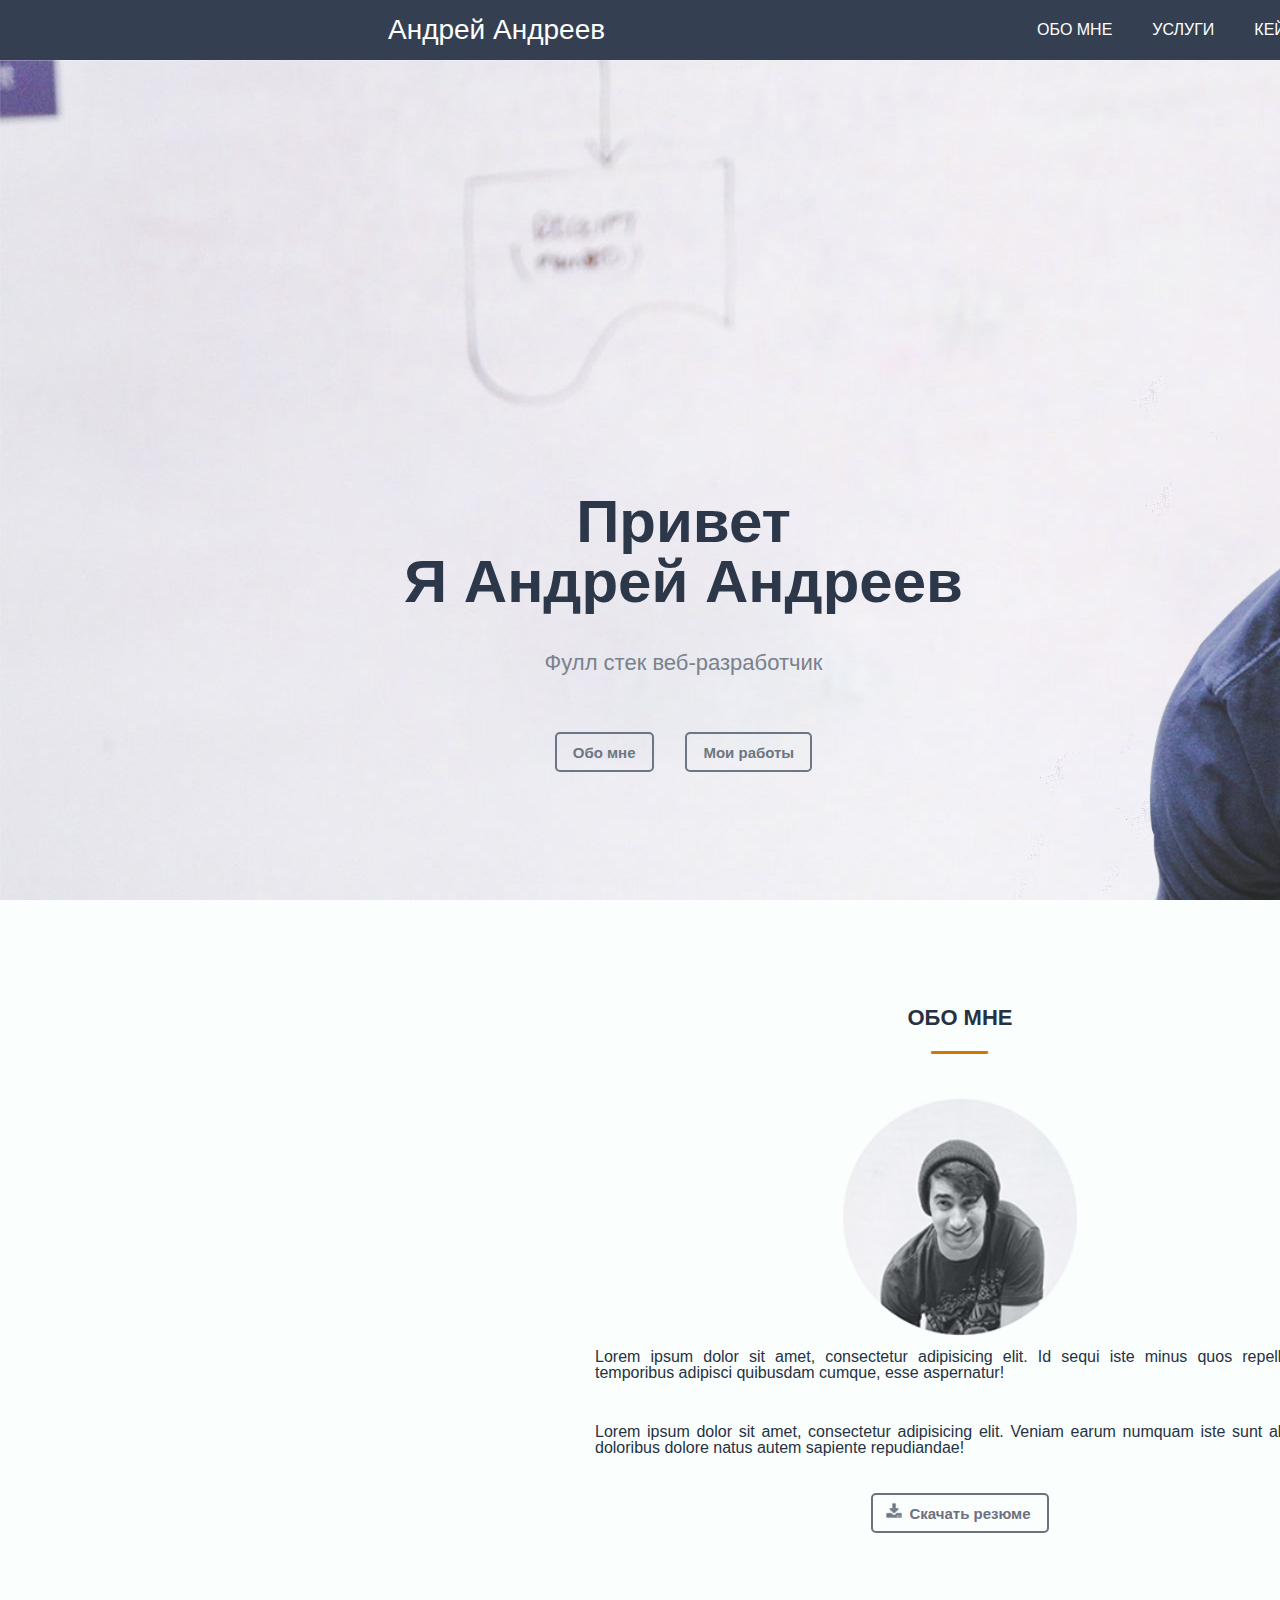
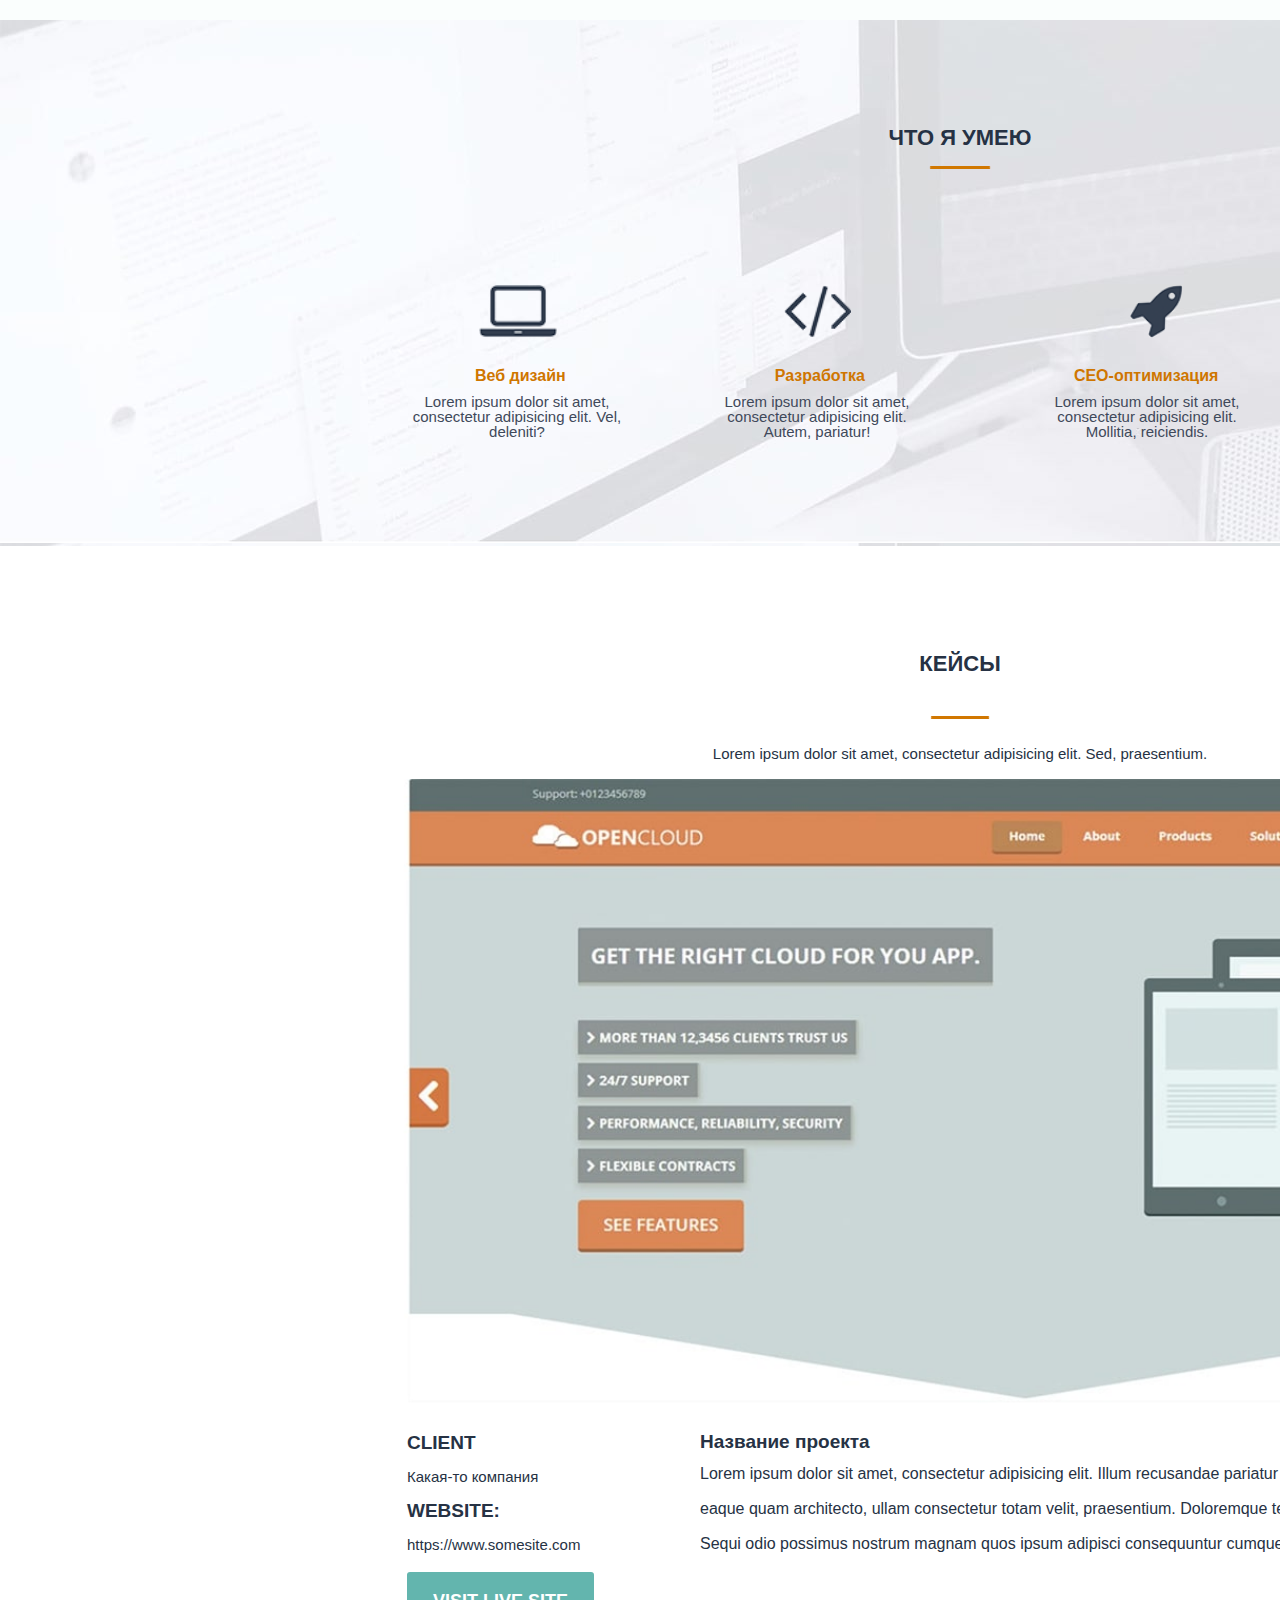
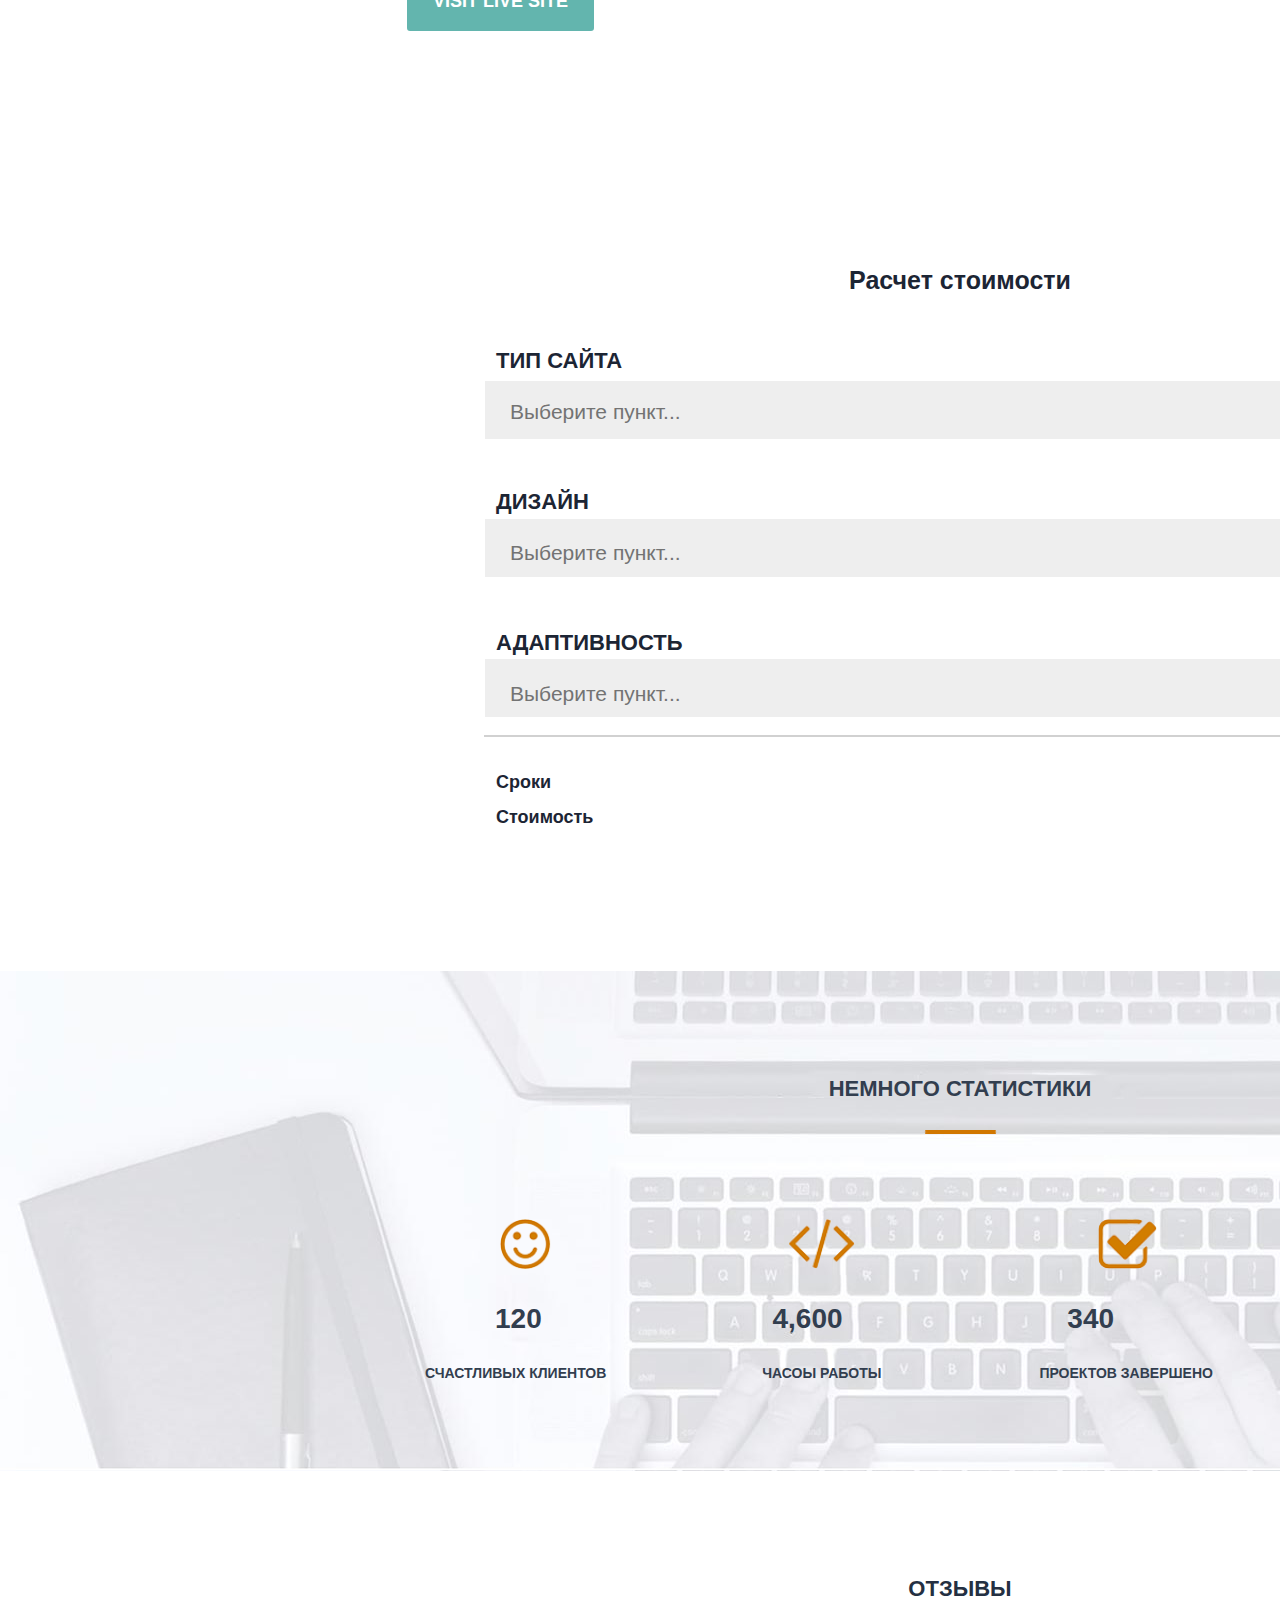
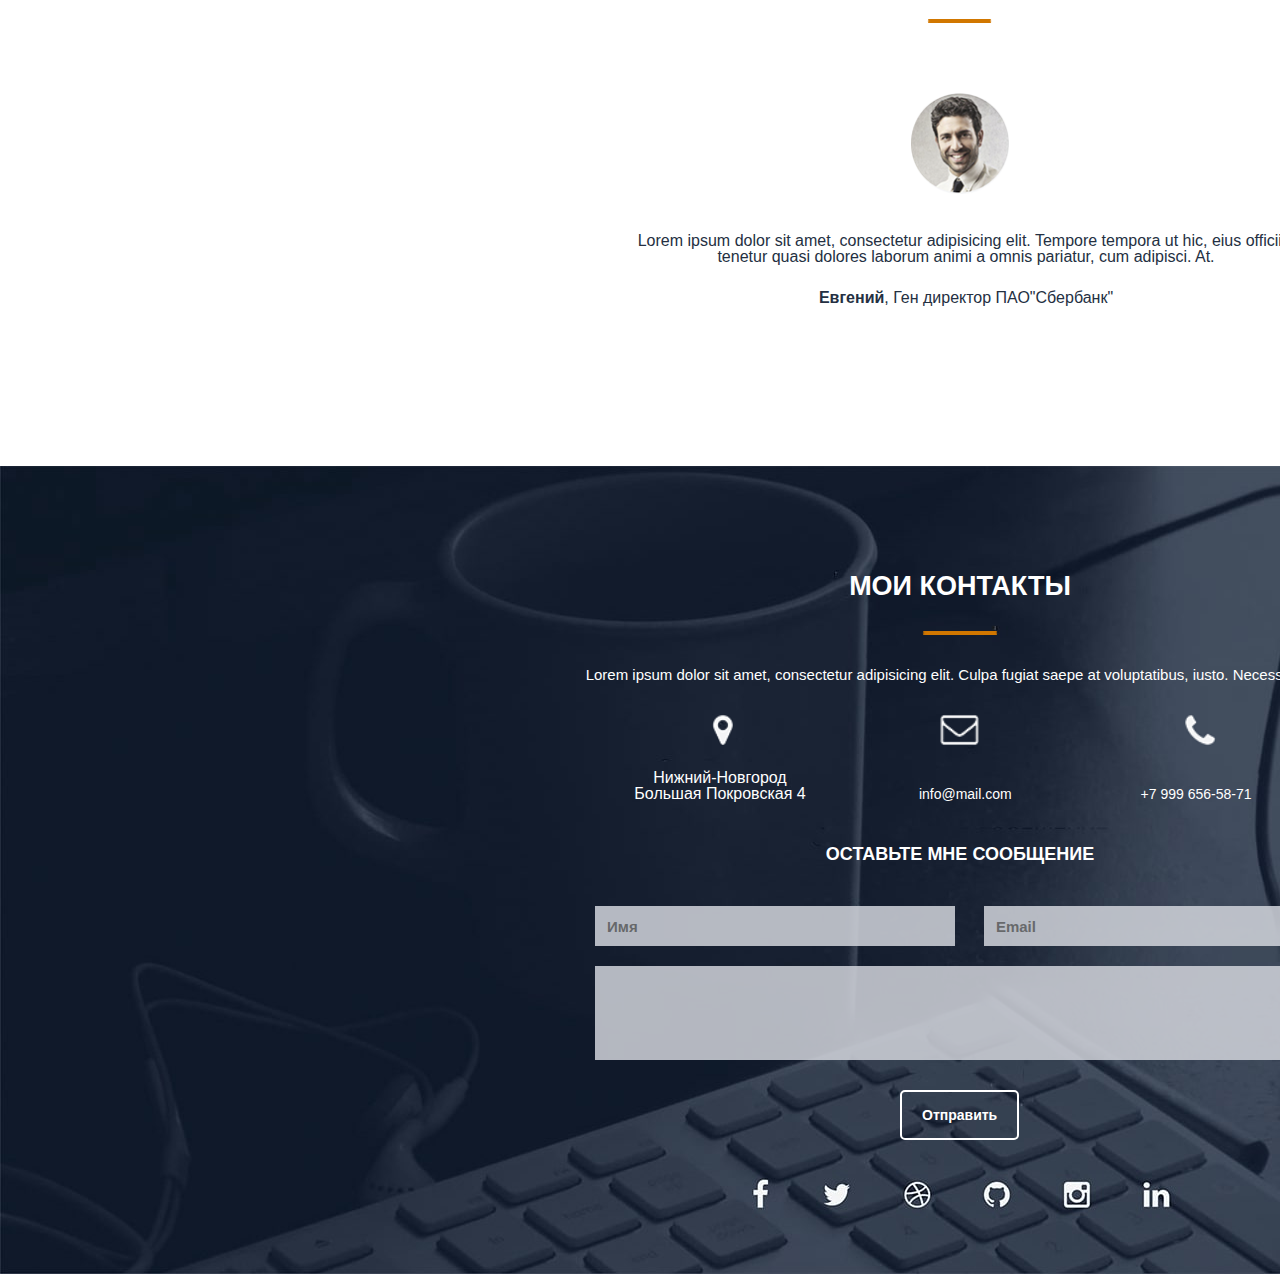
==== source/index.html @ 5b30473f "CSS" ====
<!DOCTYPE html>
<html lang="en">
<head>
    <meta charset="UTF-8">
    <meta name="description" content="это моя первая страница..." >
    <meta name="author" content="Andrey">
    <meta name="keywords" content="сайт визитка, разработчик сайтов">
    <meta name="robots" content="all">
    
    <meta property="og:title" content="Это ммоя первая страница">
    
    <title>Андреев - веб разработка</title>
    <link rel="stylesheet" href="css/reset.css">
    <link rel="stylesheet" href="css/style.css">
</head>
<body>  
  <header> 
    <nav> 
       <div class="logo">Андрей Андреев</div>
       <div class="menu"><ul>
           <li>Обо мне</li>
           <li>Услуги</li>
           <li>Кейсы</li>
           <li>Прайс</li>
           <li>Отзывы</li>
           <li>Контакты</li>
       </ul></div>
    </nav>
  </header>
  <div class="main"> <div class="titl_container">
      <h1>Привет <br> Я Андрей Андреев</h1>
      <h4> Фулл стек веб-разработчик</h4>
      <input type="submit" value="Обо мне">
      <input type="submit" value="Мои работы">
  </div></div> 
 <div class="second_page"> <div class="second_page_container"> 
        <h2>ОБО МНЕ</h2>
        <h5>Lorem ipsum dolor sit amet, consectetur adipisicing elit. Id sequi iste minus quos repellendus temporibus adipisci quibusdam cumque, esse aspernatur!</h5>
        <h4>Lorem ipsum dolor sit amet, consectetur adipisicing elit. Veniam earum numquam iste sunt aliquam doloribus dolore natus autem sapiente repudiandae!</h4>
        <input type="submit" value="Скачать резюме">
 </div></div>
 
 <div class="third_page"> <div class="third_page_container">
     <h1>ЧТО Я УМЕЮ</12>
     <h4 class="veb">Веб дизайн</h4>
     <h4>Разработка</h4>
     <h4>CEO-оптимизация</h4>
     <h4>Маркетинг</h4>
     <h5 class="diz">Lorem ipsum dolor sit amet, consectetur adipisicing elit. Vel, deleniti?</h5>
     <h5 class="razr">Lorem ipsum dolor sit amet, consectetur adipisicing elit. Autem, pariatur!</h5>
     <h5 class="ceo">Lorem ipsum dolor sit amet, consectetur adipisicing elit. Mollitia, reiciendis.</h5>
     <h5 class="mark">Lorem ipsum dolor sit amet, consectetur adipisicing elit. Iste, nesciunt?</h5>
 </div></div>
 <div class="fourth_page"><div class="fourth_page_container">
     <h1>КЕЙСЫ</h1>
     <h2>Lorem ipsum dolor sit amet, consectetur adipisicing elit. Sed, praesentium.</h2>
     <img scr="#">
     <div class="leftside">
     <p class="client">Client</p>
     <p class="company">Какая-то компания</p>
     <p class="webs">Website:</p>
     <p class="webstxt">https://www.somesite.com</p>
     <input type="submit" value="VISIT LIVE SITE"></div>
     <p class="namePJ">Название проекта</p>
     <p class="namePJtxt">Lorem ipsum dolor sit amet, consectetur adipisicing elit. Illum recusandae pariatur nam voluptatem ipsa! Sint similique, laborum! Quo eaque quam architecto, ullam consectetur totam velit, praesentium. Doloremque temporibus ab minima, debitis mollitia ea eligendi! Sequi odio possimus nostrum magnam quos ipsum adipisci consequuntur cumque placeat! Totam, id quae omnis impedit.</p>
 </div></div>
  <div class="fifth_page"><div class="fifth_page_container">
      <h2>Расчет стоимости</h2>
      <h3 class="tip">ТИП САЙТА</h3>
      <select class="type" name="type_site" id="type">
          <option selected disabled value="site1">Выберите пункт...</option>
          <option value="site1">site1</option>
          <option value="site2">site2</option>
          <option value="site3">site3</option></select>
      <h3>ДИЗАЙН</h3>
            <select class="desig" name="design_site" id="design">
          <option selected disabled value="design1">Выберите пункт...</option>
          <option value="design1">design1</option>
          <option value="design2">design2</option>
          <option value="design3">design3</option></select>
      <h3>АДАПТИВНОСТЬ</h3>
      <select class="adapt" name="adaptive_site" id="adaptive">
          <option selected disabled value="adaptive1">Выберите пункт...</option>
          <option value="adaptive1">adaptive1</option>
          <option value="adaptive2">adaptive2</option>
          <option value="adaptive3">adaptive3</option>
      </select>
      <p class="srok">Сроки</p>
      <p class="srok1">0</p>
      <p class="price">Стоимость</p>
      <p class="price1">0</p>
  </div></div>
  <div class="stat_page"><div class="stat">
      <h1>НЕМНОГО СТАТИСТИКИ</h1>
      <div class="numbers">
      <p class="num1">120</p>
      <p class="num2">4,600</p>
      <p class="num3">340</p>
      <p class="num4">23</p></div>
      <div class="let">
      <p class="let1">СЧАСТЛИВЫХ КЛИЕНТОВ</p>
      <p class="let2">ЧАСОЫ РАБОТЫ</p>
      <p class="let3">ПРОЕКТОВ ЗАВЕРШЕНО</p>
      <p class="let4">НАГРАД ПОЛУЧЕНО</p></div>
  </div></div>
  <div class="rewiews_page"><div class="rewiews">
     <h2>ОТЗЫВЫ</h2>
      <p>Lorem ipsum dolor sit amet, consectetur adipisicing elit. Tempore tempora ut hic, eius officiis, tenetur quasi dolores laborum animi a omnis pariatur, cum adipisci. At.</p>
      <p class="evg"><b>Евгений</b>, Ген директор ПАО"Сбербанк"</p>
  </div></div>
  <footer>
     <div class="contacts">
      <h2>МОИ КОНТАКТЫ</h2>
      <p>Lorem ipsum dolor sit amet, consectetur adipisicing elit. Culpa fugiat saepe at voluptatibus, iusto. Necessitatibus.</p>
      <h4>Нижний-Новгород Большая Покровская 4</h4>
      <h5>info@mail.com </h5>
      <h1> +7 999 656-58-71</h1>
      <h3>ОСТАВЬТЕ МНЕ СООБЩЕНИЕ</h3>
      <form action="#">
          <input class="uname" type="text" name="text_input" placeholder="Имя"> 
          <input class="mail" type="text" name="text_input" placeholder="Email"> 
          <textarea name="info_about_clients" id="info"> </textarea>
          <input class="otpr" type="submit" value="Отправить">
      </form></div>
  </footer>
</body>
</html>
---- source/css/style.css ----
body{
    font-family: Arial, sans-serif;
}
nav{
    width: 1920px;
    height: 60px;
    background: #344051;
}

.logo{
    color: #fff;
    font-size: 28px;
    line-height: 60px;
    padding-left: 388px;
    float: left;
}

.menu{
    float: left;
    padding-left: 432px;
}
.menu li{
    float: left;
    line-height: 60px;
    color: #fff;
    margin-right: 40px;
    font-size: 16px;
    text-transform: uppercase;
}

.main{
    width: 1920px;
    height: calc(100% - 60px);
    background: url(../img/boy.png) 90% 100%/ auto 85% no-repeat, url(../img/bg.jpg) ; 
}

.titl_container{
    float: left;
    margin: 432px 0px 0px 404px;
    color: #2c384a;
    text-align: center;
}

.titl_container h1{
    font-size: 60px;
    font-weight: bold;
}
.titl_container h4{
    margin-top: 40px;
    font-size: 22px;
    color: #79818d;
}
.titl_container input{
    height: 40px;
    text-align: center;
    border: 2px solid #6d7682;
    background: none;
    border-radius: 5px;
    color: #6d7682;
    font-size: 15px;
    padding: 0px 16px;
    margin: 58px 14px 0px 14px;
    font-weight: bold;
}

.second_page{
    width: 1920px;
    height: 720px;
    background: url(../img/logo.png) 50% 41%/ auto 33% no-repeat, url(../img/cherta.png) 50% 21%/ auto 0.45% no-repeat , url(../img/ikonka.png) 46.5% 85.55%/ auto 2.3% no-repeat, url(../img/fon1.jpg) ;
}

.second_page_container{
    width: 1920px;
    color: #263244;
    float: left;
    text-align: center;
}
.second_page_container h2{
    text-align: center;
    padding-top: 107px;
    font-size: 22px;
    font-weight: bold;
}

.second_page_container h5{
    text-align: justify;
    font-size: 16px;
    padding:  320px 595px 0px 595px;
    
}
.second_page_container h4{
    text-align: justify;
    font-size: 16px;
    padding: 43px 595px 0px 595px;
}
.second_page_container input{
    height: 40px;
    border: 2px solid #6f707e;
    background: none;
    border-radius: 5px;   
    font-size: 15px;
    color: #6f707e;
    padding: 0px 16px 0px 36px;
    margin: 37px 0px 0px 0px;
    font-weight: bold;   
}
.third_page{
    width: 1920px;
    height: 526px;
    background: url(../img/cherta.png) 50% 28%/ auto 0.65% no-repeat , url(../img/nout.png) 26% 56%/ auto 10% no-repeat , url(../img/znak.png) 42.3% 56%/ auto 10% no-repeat , url(../img/raketa.png) 60.5% 56%/ auto 10% no-repeat, url(../img/rupor.png) 77.5% 56%/ auto 10% no-repeat , url(../img/fon2.jpg) ;
}
.third_page_container{
    width: 1920px;
    color: #263244;
    float: left;
    text-align: center;  
}
.third_page_container h1{
    text-align: center;
    padding-top: 107px;
    font-size: 22px;
    font-weight: bold;
}
.veb{
    margin-left: 475px;
}
.third_page_container h4{
    color: #cf7600;
    font-size: 16px;
    font-weight: bold;
    margin-right: 209px;
    margin-top: 219px;
    float: left;
}
.third_page_container h5{
    color: #3f495a;
}
.diz{
    font-size: 15px;
    text-align: center;
    float: left;
    margin-left: 412px;
    width: 210px; 
    padding-top: 10px;
}
.razr{
    font-size: 15px;
    text-align: center;
    float: left;
    margin-left: 90px;
    width: 210px;
    padding-top: 10px;
}
.ceo{
    font-size: 15px;
    text-align: center;
    float: left;
    margin-left: 120px;
    width: 210px;
    padding-top: 10px;
}
.mark{
        font-size: 15px;
    text-align: center;
    float: left;
    margin-left: 110px;
    width: 210px;
    padding-top: 10px;
}
.fourth_page{
    width: 1920px;
    height: 1215px;
    background:  url(../img/cherta.png) 50% 14%/ auto 0.27% no-repeat , url(../img/keys.jpg) 0% 68.5%/ auto 72% no-repeat ;
}
.fourth_page_container{
    width: 1920px;
    color: #263244;
    float: left;
}
.fourth_page_container h1{
    text-align: center;
    padding-top: 107px;
    font-size: 22px;
    font-weight: bold;
}
.fourth_page_container h2{
    font-size: 15px;
    text-align: center;
    padding-top: 71px;
}
.leftside{
    float: left;
    padding-left: 407px;
    padding-top: 672px;
    max-width: 700px;

}
.client{
    font-size: 19px;
    font-weight: bold;
    text-transform: uppercase;
}
.company{
    font-size: 15px;
    padding-top: 17px;
}
.webs{
    font-size: 19px;
    font-weight: bold;
    text-transform: uppercase;
    padding-top: 17px;
}
.webstxt{
    font-size: 15px;
    padding-top: 17px;
    margin-right: 150px;
}
.namePJ{
    font-size: 19px;
    font-weight: bold;
    padding-top: 657px;
    text-align: left;
    padding-left: 30px;
}
.namePJtxt{
    font-size: 16px;
    max-width: 1640px;
    margin-top: 5px;
    line-height: 35px;
}
.leftside input{
    margin-top: 20px;
    color: #fff;
    border: 3px solid #63b5ae;
    border-radius: 3px;
    padding: 16px 23px;
    background: #63b5ae;
    font-weight: bold;
    font-size: 18px;
}
.fifth_page{
    width: 1920px;
    height: 810px;
    background: url(../img/liniya.png)  47.35% 71%/ auto 0.249% no-repeat , url(../img/pole1.png) 47.5% 29.2%/ auto 7.1% no-repeat, url(../img/pole1.png) 47.5% 47.6%/ auto 7.1% no-repeat, url(../img/pole1.png) 47.5% 66.2%/ auto 7.1% no-repeat;
}
.fifth_page_container{
    width: 1920px;
    color: #1c2534;
    float: left;
}
.fifth_page_container h2{
    padding-top: 107px;
    font-size: 25px;
    font-weight: bold;
    text-align: center
}
.fifth_page_container h3{
    font-size: 22px;
    font-weight: bold;
    padding-left: 496px;
}
.tip{
    padding-top: 57px;
}
.fifth_page_container select{
    font-size: 21px;
    margin-left: 506px;
    color: #737373;
    margin-top: 27px;
    margin-bottom: 67px;
    background: none;
    width: 850px;    
}
.type{
}
.fifth_page_container p{
    font-size: 18px;
    font-weight: bold;
}
.srok{
    padding-bottom: 17px;
    padding-left: 496px;
}
.srok1{
    float: right;
    padding-right: 537px;

}
.price{
    padding-left: 496px;

}
.price1{
    float: right;
    padding-top: 17px;
    padding-right: 537px;
}
.stat_page{
    width: 1920px;
    height: 500px;
    background: url(../img/cherta.png) 50% 32%/ auto 0.8% no-repeat , url(../img/smile.png) 26.75% 55%/ auto 10% no-repeat ,url(../img/skobka.png) 42.55% 55%/ auto 10% no-repeat ,url(../img/galka.png) 59% 55%/ auto 10% no-repeat ,url(../img/kubok.png) 74.75% 55%/ auto 10% no-repeat , url(../img/fon3.jpg) ; 
}
.stat{
    width: 1920px;
    color: #323e4f;
    float: left;
}
.stat h1{
    padding-top: 107px;
    font-size: 22px;
    font-weight: bold;
    text-align: center;
}
.numbers{
    font-size: 28px;
    font-weight: 900;
    padding-top: 205px;
}
.num1{
    display: inline;
    padding-left: 495px;
}
.num2{
    display: inline;
    padding-left: 223px;
}
.num3{
    display: inline;
padding-left: 217px;
}
.num4{
    display: inline;
    padding-left: 245px;
}
.let{
    padding-top: 33px;
    font-size: 14px;
    font-weight: 600;
}
.let1{
    display: inline;
    padding-left: 425px;
}
.let2{
    display: inline;
    padding-left: 152px;
}
.let3{
    display: inline;
    padding-left: 154px;
}
.let4{
    display: inline;
    padding-left: 141px;
}
.rewiews_page{
    width: 1920px;
    height: 595px;
    background: url(../img/cherta.png) 50% 25%/ auto 0.6% no-repeat , url(../img/men.png) 50% 45%/ auto 17% no-repeat;
}
.rewiews{
    width: 1920px;
    color: #243042;
    float: left;
    text-align: center;
}
.rewiews h2{
    font-size: 22px;
    font-weight: bold;
    padding-top: 107px;
    padding-bottom: 233px;
}
.rewiews p{
    margin-left: 616px;
    max-width: 700px;
    font-size: 16px;
    font-weight: 500;
}
.evg{
    padding-top: 25px;
}
.contacts{
    width: 1920px;
    height: 808px;
    color: #fff;
    background: url(../img/cherta.png) 50% 20.5%/ auto 0.52% no-repeat ,url(../img/geo.png) 37.5% 32%/ auto 4% no-repeat ,url(../img/konvert.png) 50% 32%/ auto 4% no-repeat ,url(../img/phone.png) 62.7% 32%/ auto 4% no-repeat, url(../img/fon4.jpg);
}
.contacts h2{
    font-size: 27px;
    font-weight: bold;
    text-align: center;
    padding-top: 107px;
}
.contacts p{
    text-align: center;
    font-size: 15px;
    padding-top: 67px;
}
.contacts h4{
    font-size: 16px;
    display: inline-block;
    margin-left: 630px;
    width: 180px;
    text-align: center;
    margin-top: 88px;
}
.contacts h5{
    display: inline;
    padding-left: 105px;
}
.contacts h1{
    display: inline;
    padding-left: 125px;
}
.contacts h3{
    font-size: 18px;
    font-weight: bold;
    text-align: center;
    padding: 43px 0px;
    
}
.uname{
    height: 40px;
    text-align: left;
    border: 2px solid #d2d5dc;
    background: #d2d5dc;
    opacity: 85%;
    font-size: 15px;
    margin-left: 595px;
    padding: 18px 145px 18px 10px;
    font-weight: bold;
}
.mail{
    height: 40px;
    text-align: left;
    border: 2px solid #d2d5dc;
    background: #d2d5dc;
    opacity: 85%;
    font-size: 15px;
    margin-left: 25px;
    padding: 18px 145px 18px 10px;
    font-weight: bold;
}
.contacts textarea{
    height: 40px;
    text-align: left;
    border: 2px solid #d2d5dc;
    background: #d2d5dc;
    opacity: 85%;
    font-size: 15px;
    margin: 20px 0px 0px 595px;
    padding: 45px 547px 45px 0px;
    font-weight: bold;
    text-align:start;
    display: block;
}
.otpr{
    text-align: center;
    border: 2px solid #fff;
    background: none;
    border-radius: 5px;
    color: #fff;
    font-size: 14px;
    padding: 15px 20px;
    margin: 30px 900px;
    font-weight: bold;
    
}
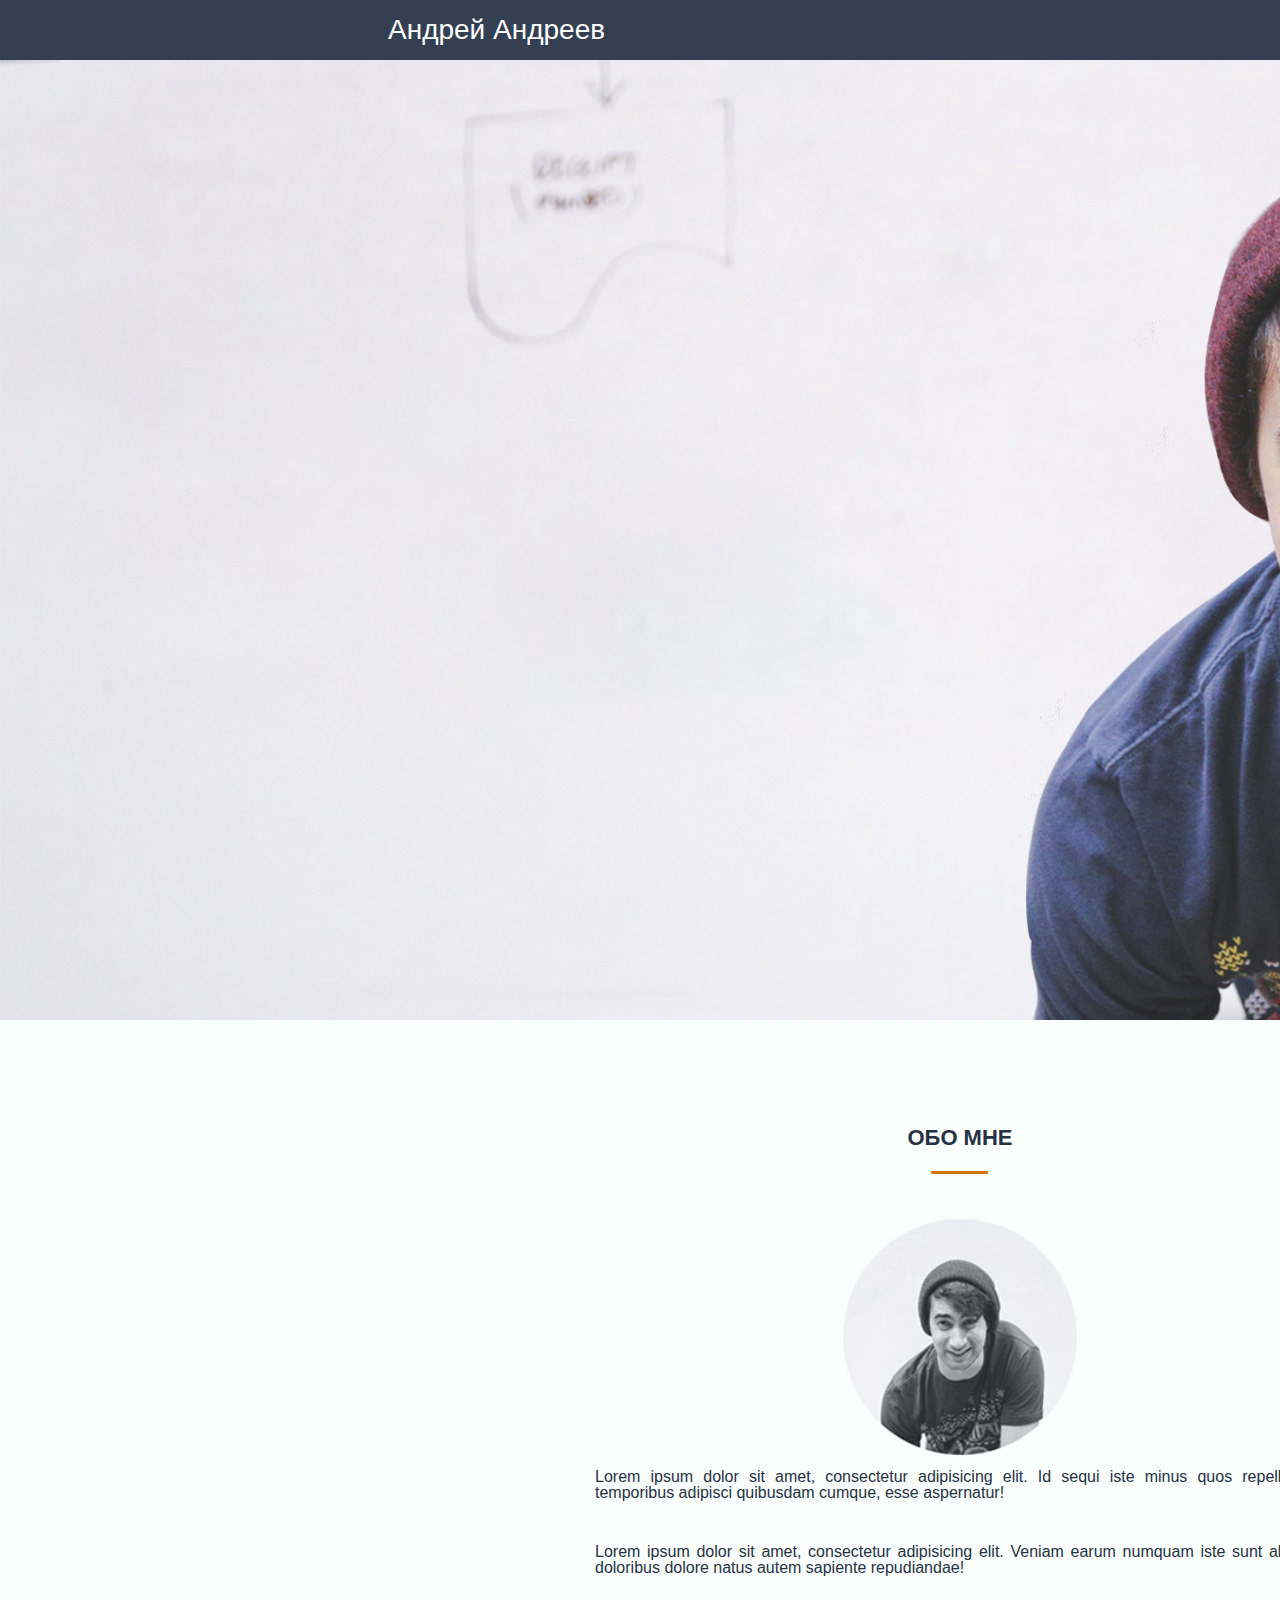
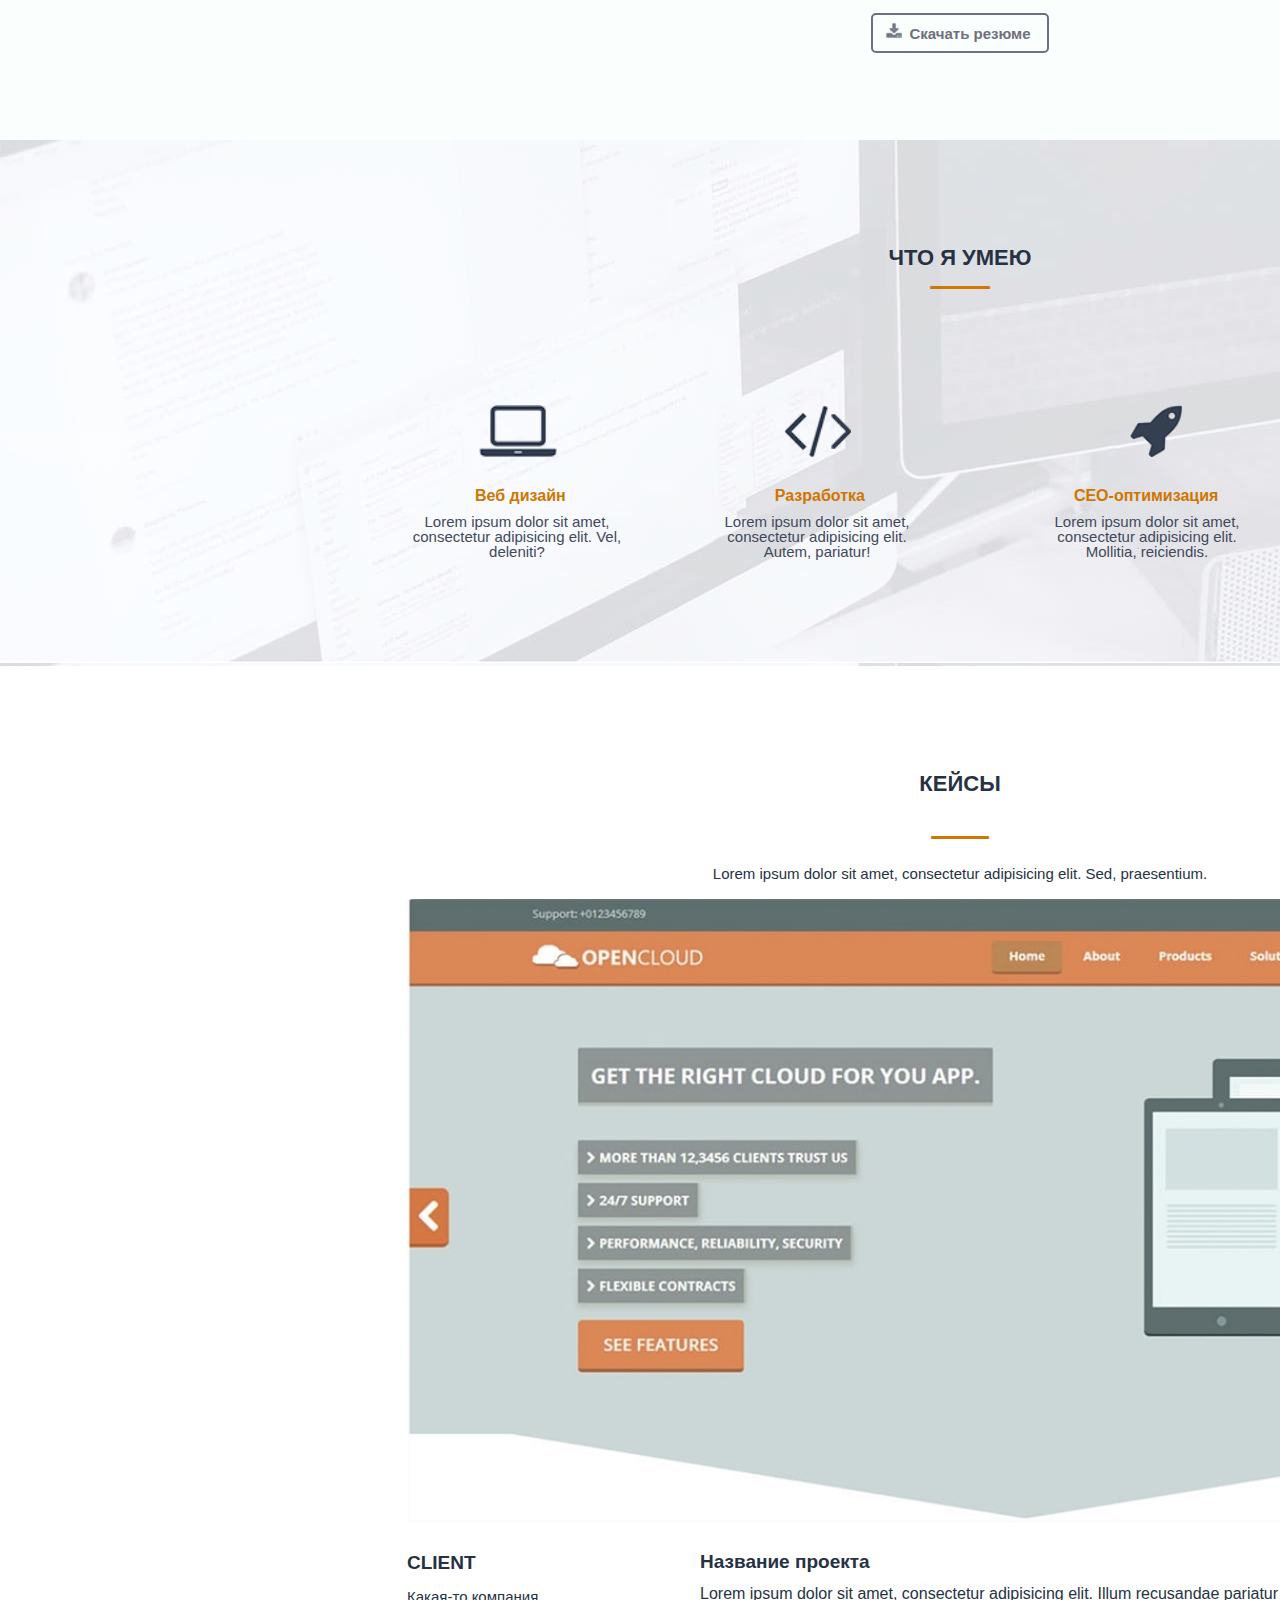
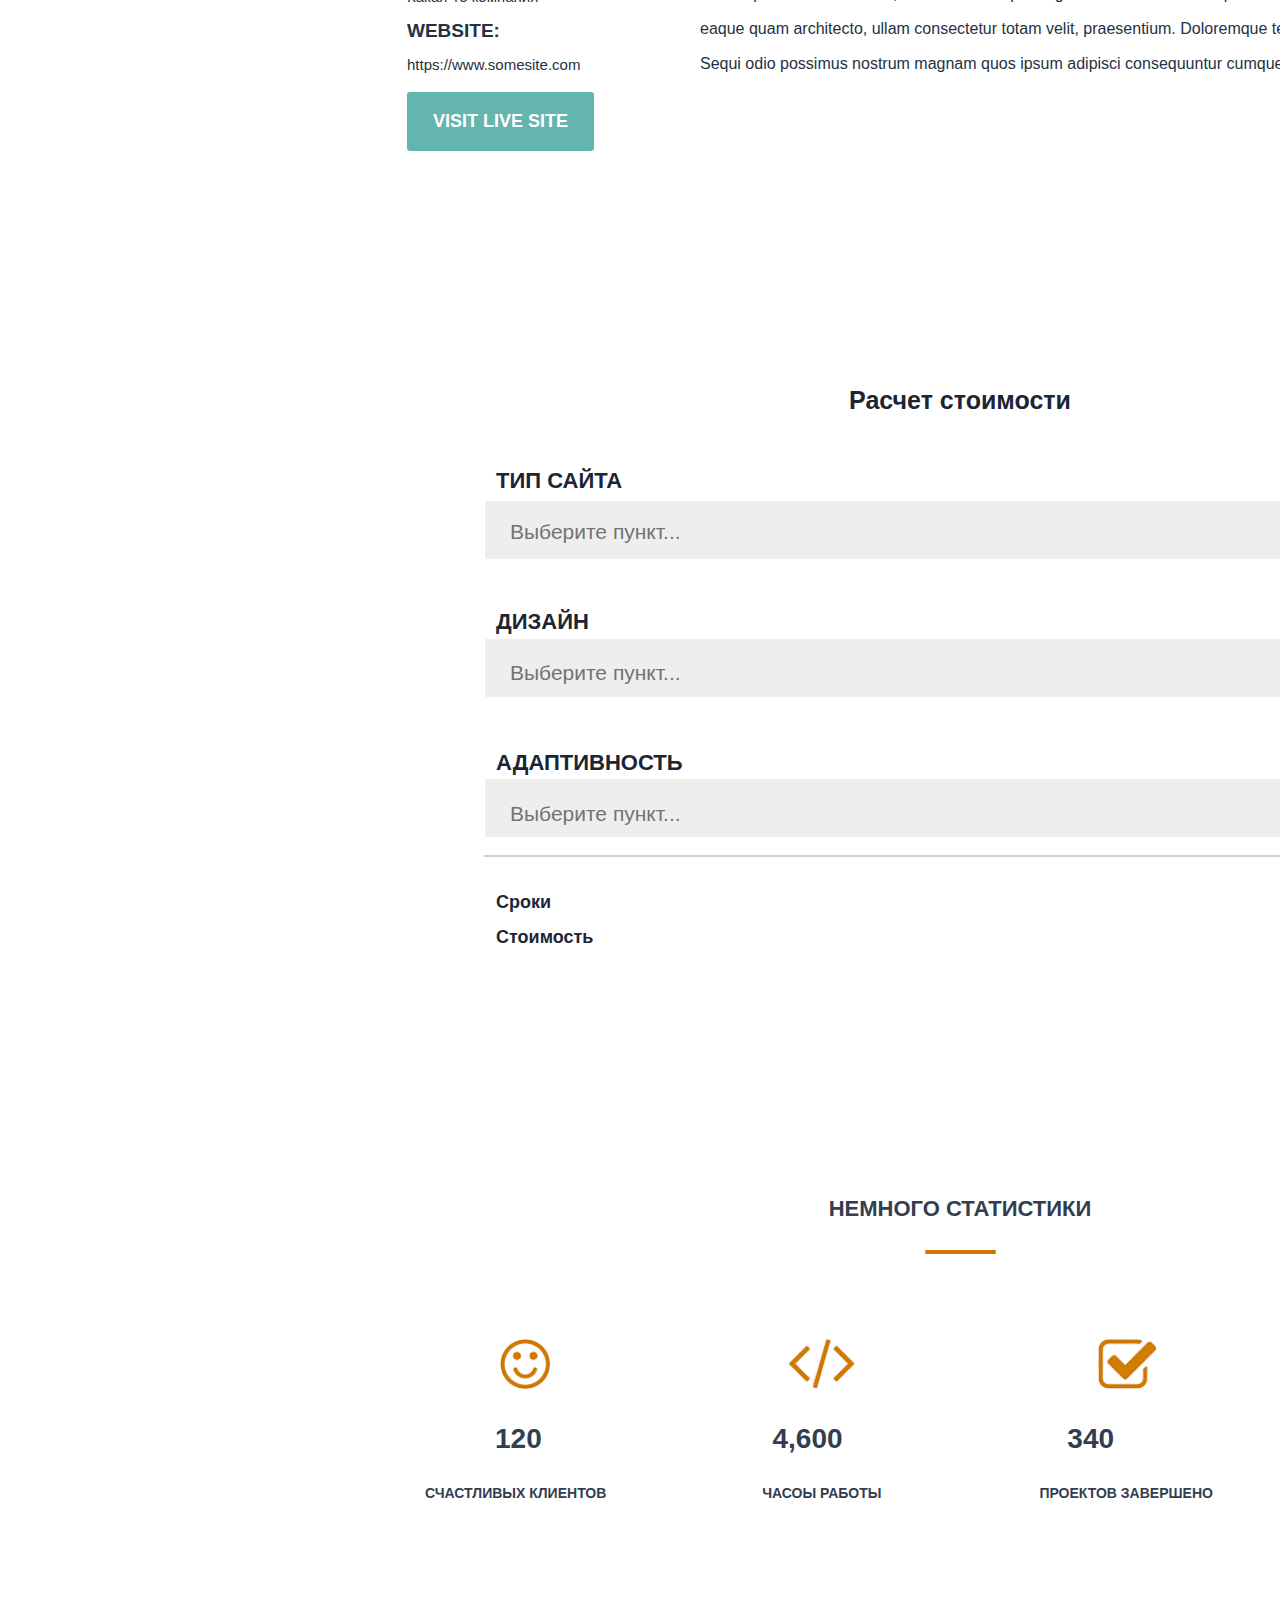
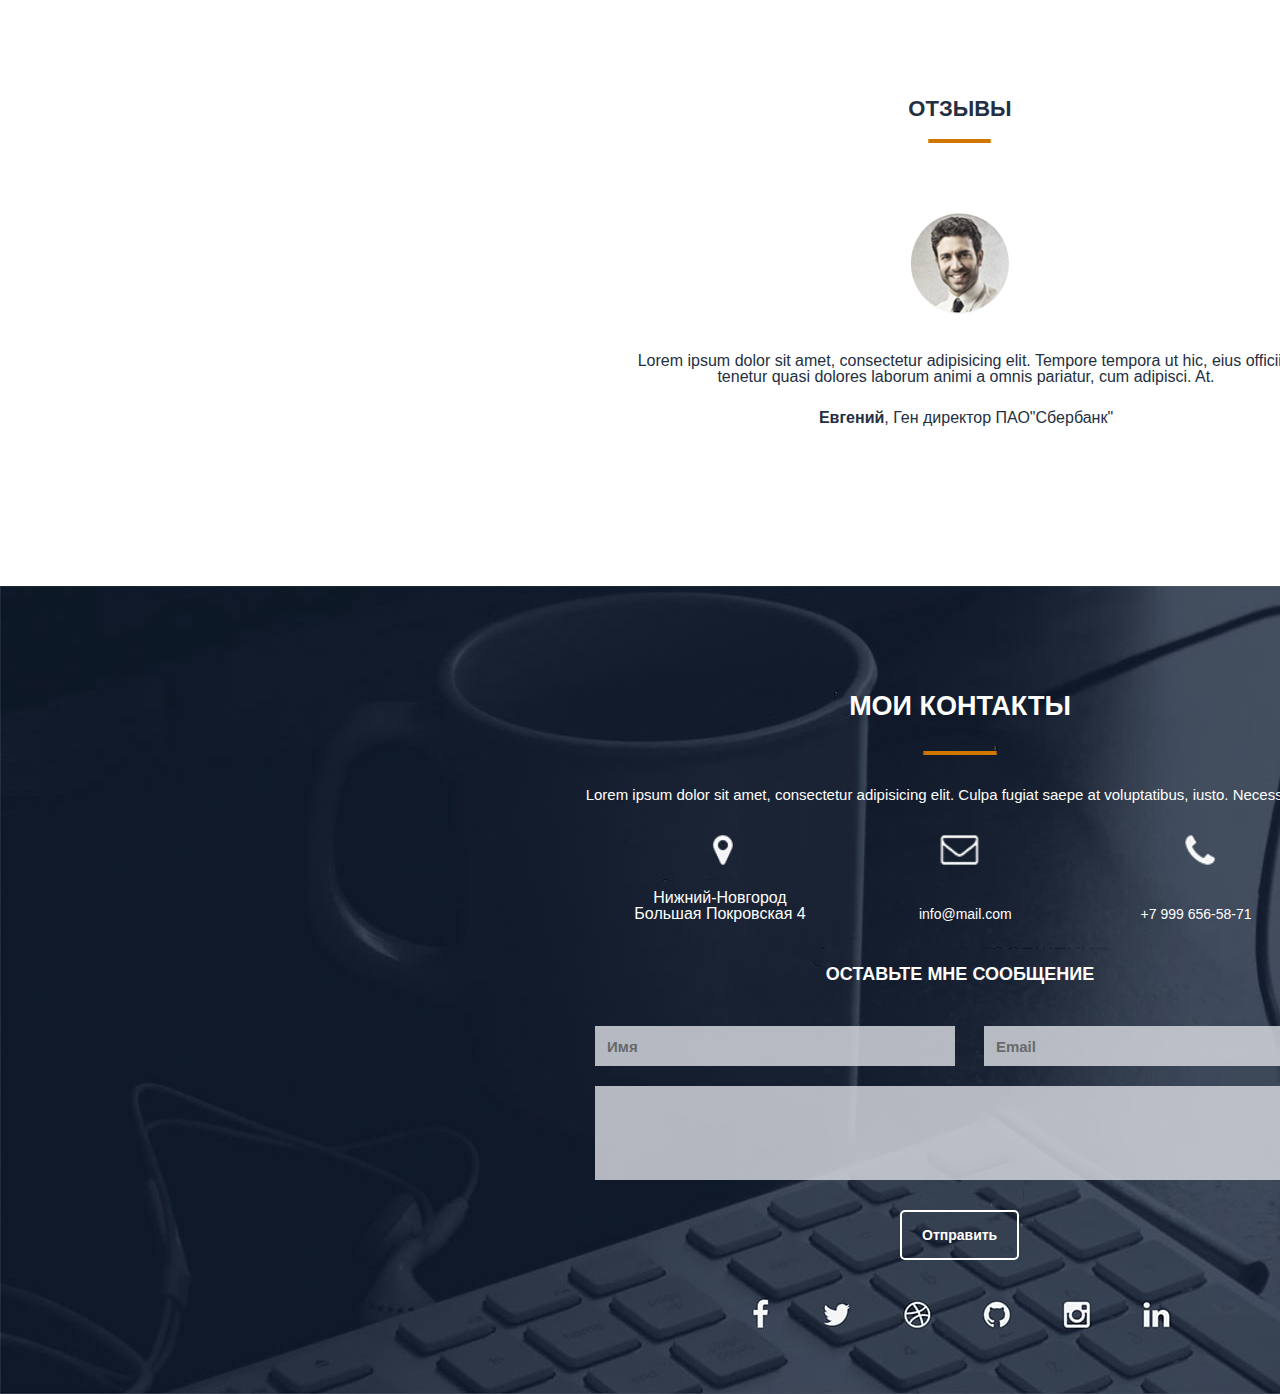
==== commit 045dd05a: "3ья домашка" ====
--- a/source/index.html
+++ b/source/index.html
@@ -14,33 +14,41 @@
     <link rel="stylesheet" href="css/style.css">
 </head>
 <body>  
+ <div class="preloader">
+  <div class="preloader__row">
+    <div class="preloader__item"></div>
+    <div class="preloader__item"></div>
+  </div>
+</div>
   <header> 
     <nav> 
        <div class="logo">Андрей Андреев</div>
        <div class="menu"><ul>
-           <li>Обо мне</li>
-           <li>Услуги</li>
-           <li>Кейсы</li>
-           <li>Прайс</li>
-           <li>Отзывы</li>
-           <li>Контакты</li>
+           <li><a href="#">Обо мне</a></li>
+           <li><a href="#">Услуги</a></li>
+           <li><a href="#">Кейсы</a></li>
+           <li><a href="#">Прайс</a></li>
+           <li><a href="#">Отзывы</a></li>
+           <li><a href="#">Контакты</a></li>
        </ul></div>
     </nav>
   </header>
-  <div class="main"> <div class="titl_container">
+  <main>
+ <section class="main"> 
+     <div class="titl_container">
       <h1>Привет <br> Я Андрей Андреев</h1>
       <h4> Фулл стек веб-разработчик</h4>
-      <input type="submit" value="Обо мне">
-      <input type="submit" value="Мои работы">
-  </div></div> 
- <div class="second_page"> <div class="second_page_container"> 
+      <input type="button" value="Обо мне">
+      <input type="button" value="Мои работы">
+     </div>
+  </section> 
+ <section class="second_page"> <div class="second_page_container"> 
         <h2>ОБО МНЕ</h2>
         <h5>Lorem ipsum dolor sit amet, consectetur adipisicing elit. Id sequi iste minus quos repellendus temporibus adipisci quibusdam cumque, esse aspernatur!</h5>
         <h4>Lorem ipsum dolor sit amet, consectetur adipisicing elit. Veniam earum numquam iste sunt aliquam doloribus dolore natus autem sapiente repudiandae!</h4>
         <input type="submit" value="Скачать резюме">
- </div></div>
- 
- <div class="third_page"> <div class="third_page_container">
+ </div></section>
+ <section class="third_page"> <div class="third_page_container">
      <h1>ЧТО Я УМЕЮ</12>
      <h4 class="veb">Веб дизайн</h4>
      <h4>Разработка</h4>
@@ -50,8 +58,8 @@
      <h5 class="razr">Lorem ipsum dolor sit amet, consectetur adipisicing elit. Autem, pariatur!</h5>
      <h5 class="ceo">Lorem ipsum dolor sit amet, consectetur adipisicing elit. Mollitia, reiciendis.</h5>
      <h5 class="mark">Lorem ipsum dolor sit amet, consectetur adipisicing elit. Iste, nesciunt?</h5>
- </div></div>
- <div class="fourth_page"><div class="fourth_page_container">
+ </div></section>
+ <section class="fourth_page"><div class="fourth_page_container">
      <h1>КЕЙСЫ</h1>
      <h2>Lorem ipsum dolor sit amet, consectetur adipisicing elit. Sed, praesentium.</h2>
      <img scr="#">
@@ -63,8 +71,8 @@
      <input type="submit" value="VISIT LIVE SITE"></div>
      <p class="namePJ">Название проекта</p>
      <p class="namePJtxt">Lorem ipsum dolor sit amet, consectetur adipisicing elit. Illum recusandae pariatur nam voluptatem ipsa! Sint similique, laborum! Quo eaque quam architecto, ullam consectetur totam velit, praesentium. Doloremque temporibus ab minima, debitis mollitia ea eligendi! Sequi odio possimus nostrum magnam quos ipsum adipisci consequuntur cumque placeat! Totam, id quae omnis impedit.</p>
- </div></div>
-  <div class="fifth_page"><div class="fifth_page_container">
+ </div></section>
+ <section class="fifth_page"><div class="fifth_page_container">
       <h2>Расчет стоимости</h2>
       <h3 class="tip">ТИП САЙТА</h3>
       <select class="type" name="type_site" id="type">
@@ -89,8 +97,8 @@
       <p class="srok1">0</p>
       <p class="price">Стоимость</p>
       <p class="price1">0</p>
-  </div></div>
-  <div class="stat_page"><div class="stat">
+  </div></section>
+ <section class="stat_page"><div class="stat">
       <h1>НЕМНОГО СТАТИСТИКИ</h1>
       <div class="numbers">
       <p class="num1">120</p>
@@ -102,12 +110,12 @@
       <p class="let2">ЧАСОЫ РАБОТЫ</p>
       <p class="let3">ПРОЕКТОВ ЗАВЕРШЕНО</p>
       <p class="let4">НАГРАД ПОЛУЧЕНО</p></div>
-  </div></div>
-  <div class="rewiews_page"><div class="rewiews">
+</div></section>
+ <section class="rewiews_page"><div class="rewiews">
      <h2>ОТЗЫВЫ</h2>
       <p>Lorem ipsum dolor sit amet, consectetur adipisicing elit. Tempore tempora ut hic, eius officiis, tenetur quasi dolores laborum animi a omnis pariatur, cum adipisci. At.</p>
       <p class="evg"><b>Евгений</b>, Ген директор ПАО"Сбербанк"</p>
-  </div></div>
+  </div></section>
   <footer>
      <div class="contacts">
       <h2>МОИ КОНТАКТЫ</h2>
@@ -123,5 +131,15 @@
           <input class="otpr" type="submit" value="Отправить">
       </form></div>
   </footer>
+  </main>
+  <script>
+  window.onload = function () {
+    document.body.classList.add('loaded_hiding');
+    window.setTimeout(function () {
+      document.body.classList.add('loaded');
+      document.body.classList.remove('loaded_hiding');
+    }, 500);
+  }
+</script>
 </body>
 </html>--- a/source/css/style.css
+++ b/source/css/style.css
@@ -1,20 +1,91 @@
 body{
     font-family: Arial, sans-serif;
 }
+.preloader {
+  position: fixed;
+  left: 0;
+  top: 0;
+  right: 0;
+  bottom: 0;
+  background: #e0e0e0;
+  z-index: 1001;
+}
+
+.preloader__row {
+  position: relative;
+  top: 50%;
+  left: 50%;
+  width: 70px;
+  height: 70px;
+  margin-top: -35px;
+  margin-left: -35px;
+  text-align: center;
+  animation: preloader-rotate 2s infinite linear;
+}
+
+.preloader__item {
+  position: absolute;
+  display: inline-block;
+  top: 0;
+  background-color: #337ab7;
+  border-radius: 100%;
+  width: 35px;
+  height: 35px;
+  animation: preloader-bounce 2s infinite ease-in-out;
+}
+
+.preloader__item:last-child {
+  top: auto;
+  bottom: 0;
+  animation-delay: -1s;
+}
+
+@keyframes preloader-rotate {
+  100% {
+    transform: rotate(360deg);
+  }
+}
+
+@keyframes preloader-bounce {
+
+  0%,
+  100% {
+    transform: scale(0);
+  }
+
+  50% {
+    transform: scale(1);
+  }
+}
+
+.loaded_hiding .preloader {
+  transition: 0.3s opacity;
+  opacity: 0;
+}
+
+.loaded .preloader {
+  display: none;
+}
 nav{
     width: 1920px;
     height: 60px;
     background: #344051;
-}
-
+    position: fixed;
+}
 .logo{
     color: #fff;
     font-size: 28px;
     line-height: 60px;
     padding-left: 388px;
     float: left;
-}
-
+    -webkit-animation: comming 2s ease;
+    -o-animation: comming 2s ease;
+    animation: comming 2s ease;                
+}
+main{
+    width: 1920px;
+    height: 1020px;
+}
 .menu{
     float: left;
     padding-left: 432px;
@@ -26,11 +97,15 @@
     margin-right: 40px;
     font-size: 16px;
     text-transform: uppercase;
+    -webkit-animation: topshift 0.4s ease forwards;
+    -o-animation: topshift 0.4s ease forwards;
+    animation: topshift 0.4s ease forwards;
+    opacity: 0;
 }
 
 .main{
     width: 1920px;
-    height: calc(100% - 60px);
+    height: 1020px;
     background: url(../img/boy.png) 90% 100%/ auto 85% no-repeat, url(../img/bg.jpg) ; 
 }
 
@@ -39,6 +114,13 @@
     margin: 432px 0px 0px 404px;
     color: #2c384a;
     text-align: center;
+    opacity: 0;
+    -webkit-animation: titlemove 1s ease forwards;
+    -o-animation: titlemove 1s ease forwards; 
+    animation: titlemove 1s ease forwards;
+    -webkit-animation-delay: 2.4s;
+    -o-animation-delay: 2.4s;
+    animation-delay: 2.4s;
 }
 
 .titl_container h1{
@@ -62,7 +144,76 @@
     margin: 58px 14px 0px 14px;
     font-weight: bold;
 }
-
+.menu li a{
+    transition: all 0.1s;
+    color: white;
+    transform: scale(1);
+    display: inline-block;
+}
+.menu li a:visited{
+    color: white;
+}
+.menu li a:hover{
+    color: #ee8b08;
+    
+}
+.menu li a:active{
+    transform: scale(1.1);
+}
+.titl_container input{
+    transition: all 0.2s;
+    transform: scale(1);
+    }
+.titl_container input:hover{
+    background: #344051;
+    color: white;
+}
+.titl_container input:active{
+    transform: scale(1.1);
+}
+@keyframes comming{
+    from{
+        opacity: 0;
+    }
+    to{
+        opacity: 1;
+    }
+}
+@keyframes topshift{
+    from{
+        opacity: 0;
+        margin-top: -80px;
+    }
+    to{
+        opacity: 1;
+        margin-top: 0px;
+    }
+}
+.menu li:nth-child(2){
+    animation-delay: 0.4s;
+}
+.menu li:nth-child(3){
+    animation-delay: 0.8s;
+}
+.menu li:nth-child(4){
+    animation-delay: 1.2s;
+}
+.menu li:nth-child(5){
+    animation-delay: 1.6s;
+}
+.menu li:nth-child(6){
+    animation-delay: 2s;
+}
+@keyframes titlemove{
+    from{
+        opacity: 0;
+        margin-left: -500px;
+    }
+    to{
+        opacity: 1;
+        margin-left: 404px;
+    }
+}
 .second_page{
     width: 1920px;
     height: 720px;
@@ -102,7 +253,18 @@
     color: #6f707e;
     padding: 0px 16px 0px 36px;
     margin: 37px 0px 0px 0px;
-    font-weight: bold;   
+    font-weight: bold;  
+    
+}
+.second_page_container input{
+    transition: all 0.2s;
+}
+.second_page_container input:hover{
+    color: white;
+    background: #2c384a;
+}
+.second_page_container input:active{
+    transform: scale(1.1);
 }
 .third_page{
     width: 1920px;
@@ -237,6 +399,16 @@
     background: #63b5ae;
     font-weight: bold;
     font-size: 18px;
+}
+.fourth_page_container input{
+    transition: all 0.2s;
+}
+.fourth_page_container input:hover{
+    color: #63b5ae;
+    background: #fff;
+}
+.fourth_page_container input:active{
+    transform: scale(1.1);
 }
 .fifth_page{
     width: 1920px;
@@ -298,7 +470,7 @@
 .stat_page{
     width: 1920px;
     height: 500px;
-    background: url(../img/cherta.png) 50% 32%/ auto 0.8% no-repeat , url(../img/smile.png) 26.75% 55%/ auto 10% no-repeat ,url(../img/skobka.png) 42.55% 55%/ auto 10% no-repeat ,url(../img/galka.png) 59% 55%/ auto 10% no-repeat ,url(../img/kubok.png) 74.75% 55%/ auto 10% no-repeat , url(../img/fon3.jpg) ; 
+    background: url(../img/cherta.png) 50% 32%/ auto 0.8% no-repeat , url(../img/smile.png) 26.75% 55%/ auto 10% no-repeat ,url(../img/skobka.png) 42.55% 55%/ auto 10% no-repeat ,url(../img/galka.png) 59% 55%/ auto 10% no-repeat ,url(../img/kubok.png) 74.75% 55%/ auto 10% no-repeat, url(../img/fon3.jpg) fixed; 
 }
 .stat{
     width: 1920px;
@@ -405,11 +577,11 @@
     margin-top: 88px;
 }
 .contacts h5{
-    display: inline;
+    display: inline-block;
     padding-left: 105px;
 }
 .contacts h1{
-    display: inline;
+    display: inline-block;
     padding-left: 125px;
 }
 .contacts h3{
@@ -464,5 +636,28 @@
     padding: 15px 20px;
     margin: 30px 900px;
     font-weight: bold;
-    
+}
+.otpr:hover{
+    transition: 0.2s;
+    color: #ee8b08;
+    border-color: #ee8b08;
+}
+.otpr:active{
+    transition: 0.2s;
+    transform: scale(1.1);
+}
+.contacts h4:hover{
+    transition: 0.2s;
+    color: #ee8b08;
+    transform: scale(1.1);
+}
+.contacts h5:hover{
+    transition: 0.2s;
+    color: #ee8b08;
+    transform: scale(1.1);
+}
+.contacts h1:hover{
+    transition: 0.2s;
+    color: #ee8b08;
+    transform: scale(1.1);
 }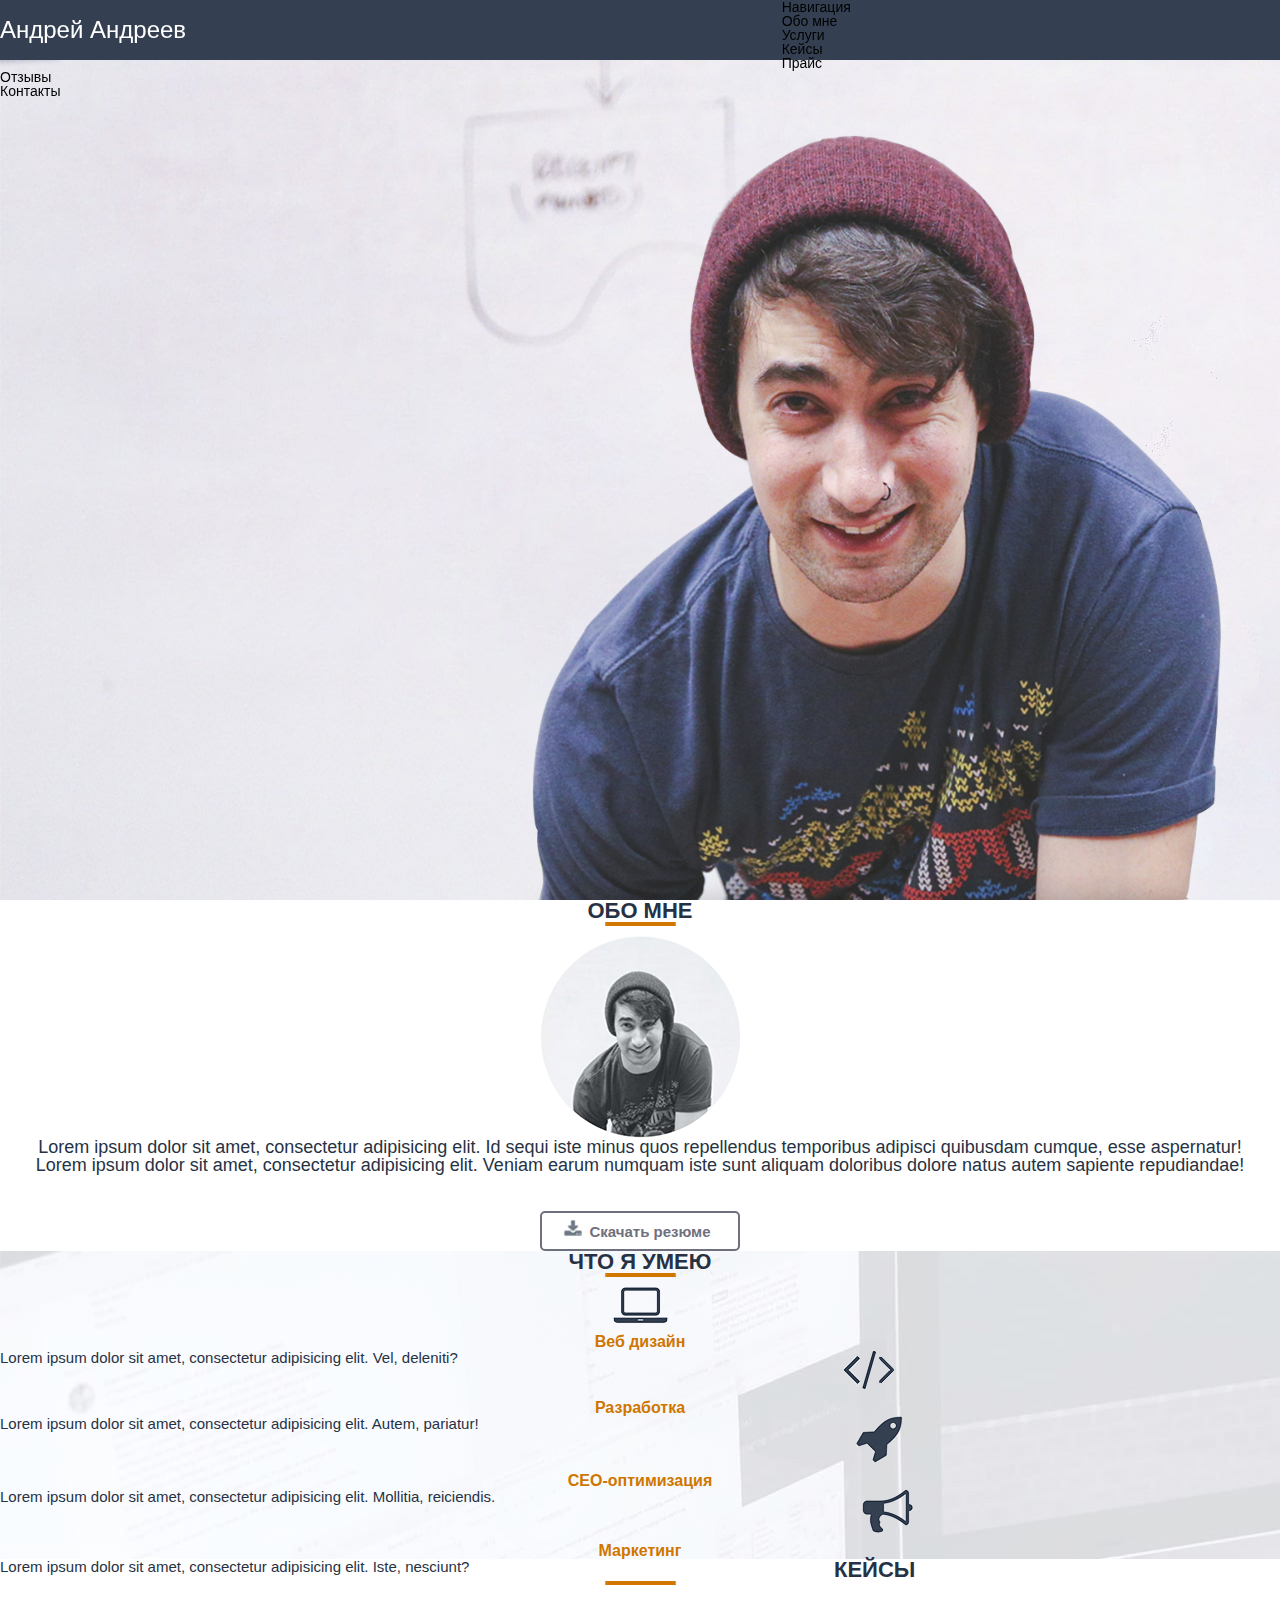
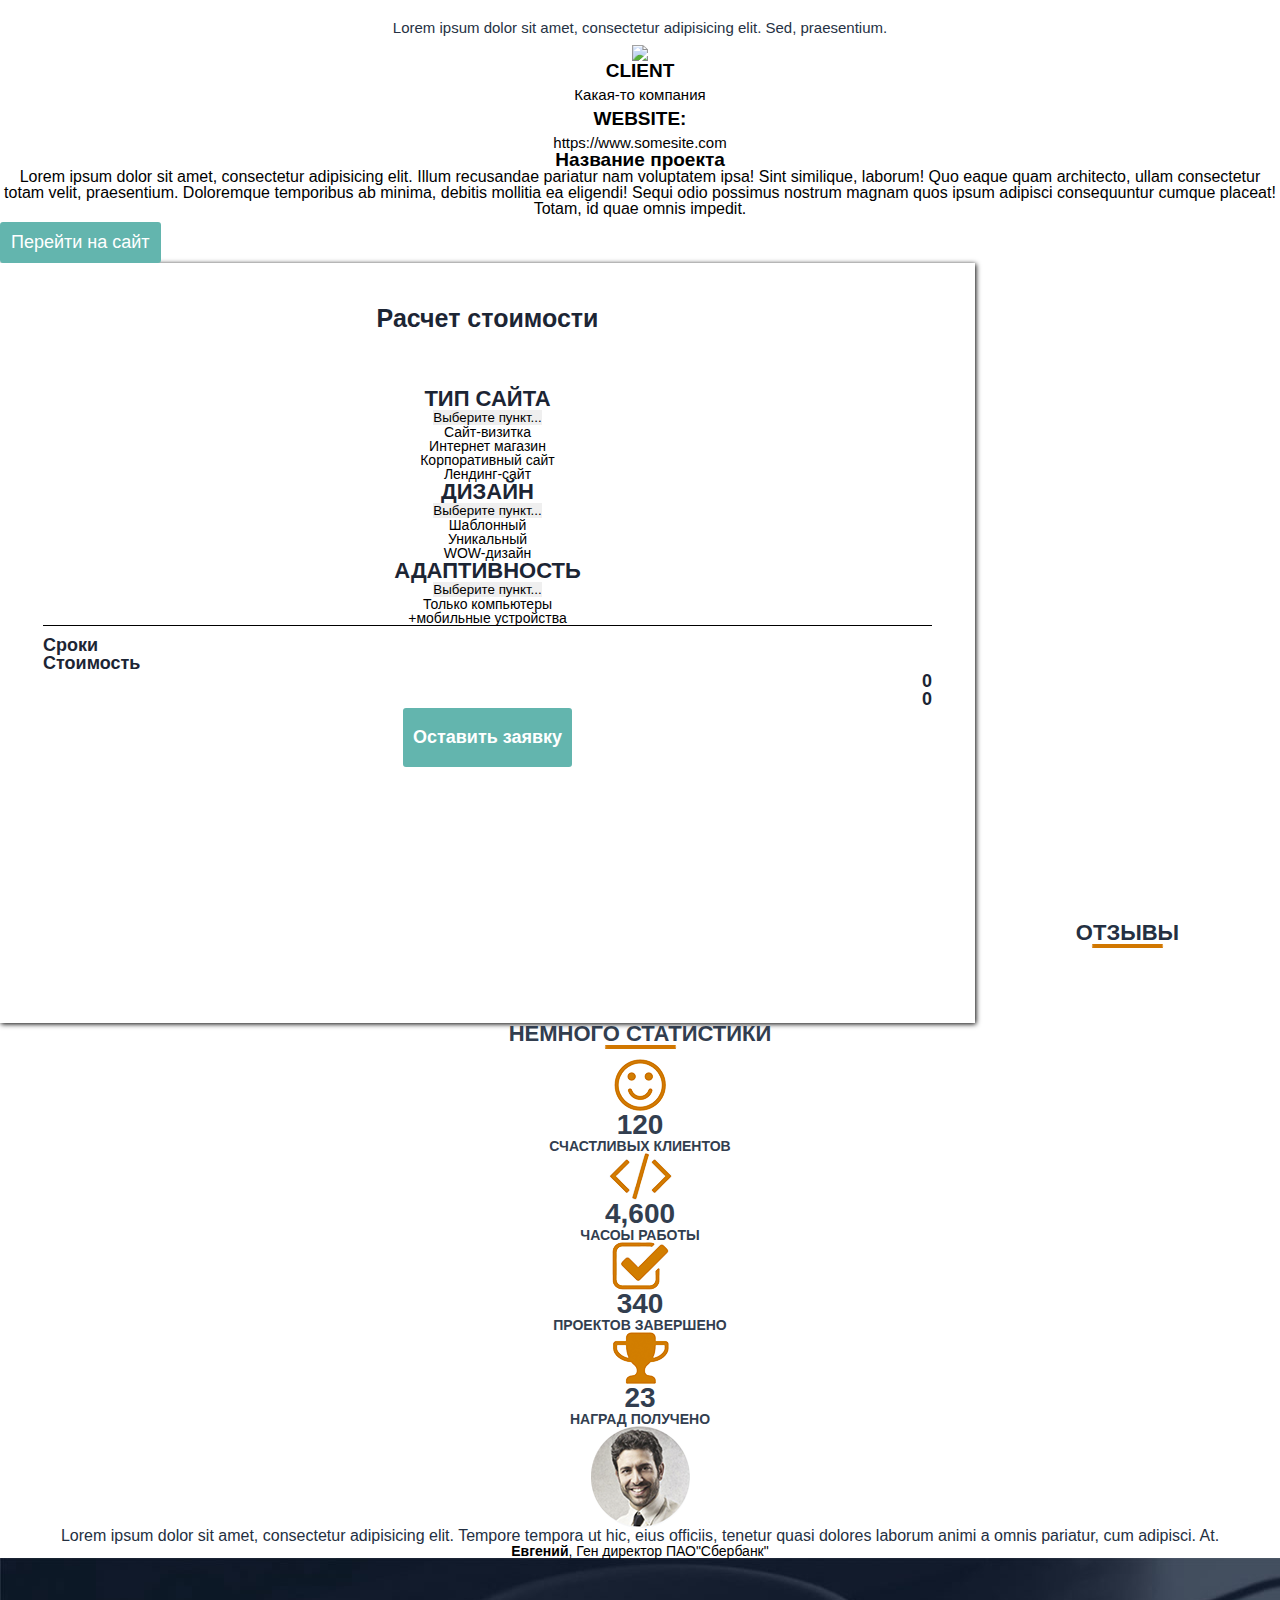
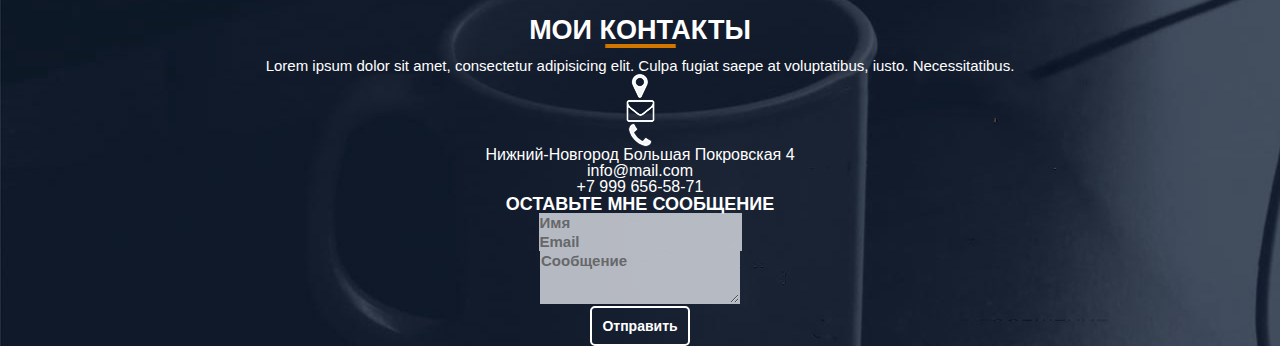
==== commit 7779492d: "дз за 9 10 уроки" ====
--- a/source/index.html
+++ b/source/index.html
@@ -6,133 +6,273 @@
     <meta name="author" content="Andrey">
     <meta name="keywords" content="сайт визитка, разработчик сайтов">
     <meta name="robots" content="all">
-    
-    <meta property="og:title" content="Это ммоя первая страница">
+    <meta name="viewport" content="width=device-width, initial-scale=1.0">
+    <meta property="og:title" content="Это моя первая страница">
     
     <title>Андреев - веб разработка</title>
     <link rel="stylesheet" href="css/reset.css">
+    <link rel="stylesheet" href="css/bootstrap.min.css">
+    <link rel="stylesheet" href="css/font-awesome.css">
     <link rel="stylesheet" href="css/style.css">
 </head>
-<body>  
- <div class="preloader">
+<body>
+   <div class="preloader">
   <div class="preloader__row">
     <div class="preloader__item"></div>
     <div class="preloader__item"></div>
   </div>
 </div>
-  <header> 
-    <nav> 
-       <div class="logo">Андрей Андреев</div>
-       <div class="menu"><ul>
+   <header>
+       <nav> 
+      <div class="container">
+          <div class="row">
+              <div class="col-xxl-2 col-lg-3 col-7"><div class="logo">Андрей Андреев</div></div>
+              <div class="px-0 col-xxl-6 col-xl-7 col-lg-8  offset-xxl-2 offset-xl-2 offset-lg-1 d-none d-lg-block"><div class="menu"><ul>
            <li><a href="#">Обо мне</a></li>
-           <li><a href="#">Услуги</a></li>
-           <li><a href="#">Кейсы</a></li>
-           <li><a href="#">Прайс</a></li>
-           <li><a href="#">Отзывы</a></li>
+           <li><a  href="#">Услуги</a></li>
+           <li><a  href="#">Кейсы</a></li>
+           <li><a  href="#">Прайс</a></li>
+           <li><a  href="#">Отзывы</a></li>
            <li><a href="#">Контакты</a></li>
-       </ul></div>
+       </ul></div></div>
+         <div class="col-5 d-flex d-lg-none flex-column justify-content-center align-items-end">
+             <div class="dropdown">
+  <a class="btn btn-outline-secondary dropdown-toggle white-btn" href="#" role="button" id="dropdownMenuLink" data-bs-toggle="dropdown" aria-expanded="false">
+    Навигация
+  </a>
+  <ul class="dropdown-menu" aria-labelledby="dropdownMenuLink">
+ <li><a class="dropdown-item" href="#">Обо мне</a></li>
+           <li><a class="dropdown-item" href="#">Услуги</a></li>
+           <li><a class="dropdown-item" href="#">Кейсы</a></li>
+           <li><a class="dropdown-item" href="#">Прайс</a></li>
+           <li><a class="dropdown-item" href="#">Отзывы</a></li>
+           <li><a class="dropdown-item" href="#">Контакты</a></li>
+  </ul>
+</div>
+         </div>
+          </div>
+      </div>
     </nav>
   </header>
   <main>
  <section class="main"> 
-     <div class="titl_container">
+    <div class="container h-100"><div class="row align-items-center h-100"><div class="col-lg-6 mt-5 pt-5"><div class="titl_container mt-5">
       <h1>Привет <br> Я Андрей Андреев</h1>
       <h4> Фулл стек веб-разработчик</h4>
       <input type="button" value="Обо мне">
       <input type="button" value="Мои работы">
-     </div>
+     </div></div></div></div>
+  </section>
+  <section class="second_page"> <div class="container second_page_container p-5"> 
+        <div class="row">
+       <div class="col"><h2>ОБО МНЕ</h2></div></div>
+       <div class="row">
+           <div class="col"><img src="../source/img/cherta.png" class="img-fluid"></div>
+       </div>
+       <div class="row pt-5 mt-3">
+           <div class="col"><img src="../source/img/logo.png" class="img-fluid"></div>
+       </div>
+        <div class="row align-content-end">
+       <div class="col tekst">
+        <p>Lorem ipsum dolor sit amet, consectetur adipisicing elit. Id sequi iste minus quos repellendus temporibus adipisci quibusdam cumque, esse aspernatur!</p>
+        <p>Lorem ipsum dolor sit amet, consectetur adipisicing elit. Veniam earum numquam iste sunt aliquam doloribus dolore natus autem sapiente repudiandae!</p></div>
+       </div>
+       <div class="row">
+        <div class="col-1 align-self-center w-100"><input type="submit" value="Скачать резюме"></div></div></div>
   </section> 
- <section class="second_page"> <div class="second_page_container"> 
-        <h2>ОБО МНЕ</h2>
-        <h5>Lorem ipsum dolor sit amet, consectetur adipisicing elit. Id sequi iste minus quos repellendus temporibus adipisci quibusdam cumque, esse aspernatur!</h5>
-        <h4>Lorem ipsum dolor sit amet, consectetur adipisicing elit. Veniam earum numquam iste sunt aliquam doloribus dolore natus autem sapiente repudiandae!</h4>
-        <input type="submit" value="Скачать резюме">
- </div></section>
- <section class="third_page"> <div class="third_page_container">
-     <h1>ЧТО Я УМЕЮ</12>
-     <h4 class="veb">Веб дизайн</h4>
-     <h4>Разработка</h4>
-     <h4>CEO-оптимизация</h4>
-     <h4>Маркетинг</h4>
-     <h5 class="diz">Lorem ipsum dolor sit amet, consectetur adipisicing elit. Vel, deleniti?</h5>
-     <h5 class="razr">Lorem ipsum dolor sit amet, consectetur adipisicing elit. Autem, pariatur!</h5>
-     <h5 class="ceo">Lorem ipsum dolor sit amet, consectetur adipisicing elit. Mollitia, reiciendis.</h5>
-     <h5 class="mark">Lorem ipsum dolor sit amet, consectetur adipisicing elit. Iste, nesciunt?</h5>
- </div></section>
- <section class="fourth_page"><div class="fourth_page_container">
-     <h1>КЕЙСЫ</h1>
-     <h2>Lorem ipsum dolor sit amet, consectetur adipisicing elit. Sed, praesentium.</h2>
-     <img scr="#">
-     <div class="leftside">
+<section class="third_page"><div class="container third_page_container p-5">
+    <div class="row ">
+    <div class="col"><h2>ЧТО Я УМЕЮ</h2></div></div>
+    <div class="row pb-5 mb-5">
+           <div class="col"><img src="../source/img/cherta.png" class="img-fluid"></div>
+       </div>
+    <div class="row statka">
+        <div class="col">
+        <img src="../source/img/nout.png" class="img-fluid">
+        <div class="col col2">Веб дизайн</div>
+        <div class="col col1" >Lorem ipsum dolor sit amet, consectetur adipisicing elit. Vel, deleniti?</div>
+        </div>
+        <div class="col">
+        <img src="../source//img/znak.png" class="img-fluid">
+        <div class="col col2">Разработка</div>
+        <div class="col col1">Lorem ipsum dolor sit amet, consectetur adipisicing elit. Autem, pariatur!</div>
+        </div>
+        <div class="col">
+        <img src="../source/img/raketa.png" class="img-fluid">
+        <div class="col col2">CEO-оптимизация</div>
+        <div class="col col1">Lorem ipsum dolor sit amet, consectetur adipisicing elit. Mollitia, reiciendis.</div>
+        </div>
+        <div class="col">
+        <img src="../source/img/rupor.png" class="img-fluid">
+        <div class="col col2">Маркетинг</div>
+        <div class="col col1">Lorem ipsum dolor sit amet, consectetur adipisicing elit. Iste, nesciunt?</div>
+        </div></div>
+ </div>
+ </section>
+ <section class="fourth_page"><div class="container p-5">
+   <div class="row">
+     <div class="fourth_page_container">
+      <div class="col"><h1>КЕЙСЫ</h1></div>
+      <div class="row">
+           <div class="col"><img src="../source/img/cherta.png" class="img-fluid"></div>
+       </div>
+      <div class="col-8 offset-2"><h2>Lorem ipsum dolor sit amet, consectetur adipisicing elit. Sed, praesentium.</h2></div>
+     </div>  
+   </div>
+    <div class="row">
+        <div class="col key"><img src="../source/img/key.png " class="img-fluid"></div>
+    </div>
+   <div class="row p-5">
+     <div class="col-xxl-2 col-xl-2 col-lg-3 col-md-4">
      <p class="client">Client</p>
      <p class="company">Какая-то компания</p>
      <p class="webs">Website:</p>
-     <p class="webstxt">https://www.somesite.com</p>
-     <input type="submit" value="VISIT LIVE SITE"></div>
-     <p class="namePJ">Название проекта</p>
-     <p class="namePJtxt">Lorem ipsum dolor sit amet, consectetur adipisicing elit. Illum recusandae pariatur nam voluptatem ipsa! Sint similique, laborum! Quo eaque quam architecto, ullam consectetur totam velit, praesentium. Doloremque temporibus ab minima, debitis mollitia ea eligendi! Sequi odio possimus nostrum magnam quos ipsum adipisci consequuntur cumque placeat! Totam, id quae omnis impedit.</p>
- </div></section>
- <section class="fifth_page"><div class="fifth_page_container">
-      <h2>Расчет стоимости</h2>
-      <h3 class="tip">ТИП САЙТА</h3>
-      <select class="type" name="type_site" id="type">
-          <option selected disabled value="site1">Выберите пункт...</option>
-          <option value="site1">site1</option>
-          <option value="site2">site2</option>
-          <option value="site3">site3</option></select>
-      <h3>ДИЗАЙН</h3>
-            <select class="desig" name="design_site" id="design">
-          <option selected disabled value="design1">Выберите пункт...</option>
-          <option value="design1">design1</option>
-          <option value="design2">design2</option>
-          <option value="design3">design3</option></select>
-      <h3>АДАПТИВНОСТЬ</h3>
-      <select class="adapt" name="adaptive_site" id="adaptive">
-          <option selected disabled value="adaptive1">Выберите пункт...</option>
-          <option value="adaptive1">adaptive1</option>
-          <option value="adaptive2">adaptive2</option>
-          <option value="adaptive3">adaptive3</option>
-      </select>
-      <p class="srok">Сроки</p>
+     <p class="webstxt">https://www.somesite.com</p></div>
+     <div class="col-xxl-9 col-xl-8 col-lg-9 col-md-8 colk"><p class="namePJ">Название проекта</p>
+     <p class="namePJtxt">Lorem ipsum dolor sit amet, consectetur adipisicing elit. Illum recusandae pariatur nam voluptatem ipsa! Sint similique, laborum! Quo eaque quam architecto, ullam consectetur totam velit, praesentium. Doloremque temporibus ab minima, debitis mollitia ea eligendi! Sequi odio possimus nostrum magnam quos ipsum adipisci consequuntur cumque placeat! Totam, id quae omnis impedit.</p></div>
+     <div class="col vis">
+     <input class="visit" type="submit" value="Перейти на сайт"></div>
+   </div>
+ </div>
+</section>
+    <section class="fifth_page"><div class="container p-5"><div class="row  justify-content-center "><div class="fifth_page_container">
+      <div class="col"><h2>Расчет стоимости</h2></div>
+      <div class="col-3 pb-5 w-100"><h3 class="tip">ТИП САЙТА</h3>      
+          <div class="dropdown ">
+  <button class="btn btn-secondary dropdown-toggle last w-100 pricee" type="button" id="dropdownMenuButton1" data-bs-toggle="dropdown" aria-expanded="false">
+    Выберите пункт...
+  </button>
+  <ul class="dropdown-menu dropdown-menu-dark w-100 " aria-labelledby="dropdownMenuButton1">
+    <li><a class="dropdown-item" href="#">Сайт-визитка</a></li>
+    <li><a class="dropdown-item" href="#">Интернет магазин</a></li>
+    <li><a class="dropdown-item" href="#">Корпоративный сайт</a></li>
+    <li><a class="dropdown-item" href="#">Лендинг-сайт</a></li>
+  </ul>
+</div></div>
+      <div class="col-3 pb-5 w-100"><h3>ДИЗАЙН</h3>
+           <div class="dropdown">
+  <button class="btn btn-secondary dropdown-toggle last w-100 pricee" type="button" id="dropdownMenuButton1" data-bs-toggle="dropdown" aria-expanded="false">
+    Выберите пункт...
+  </button>
+  <ul class="dropdown-menu dropdown-menu-dark" aria-labelledby="dropdownMenuButton1">
+    <li><a class="dropdown-item" href="#">Шаблонный</a></li>
+    <li><a class="dropdown-item" href="#">Уникальный</a></li>
+    <li><a class="dropdown-item" href="#">WOW-дизайн</a></li>
+  </ul>
+    </div></div>
+      <div class="col-3 pb-5 w-100"><h3>АДАПТИВНОСТЬ</h3>
+      <div class="dropdown">
+  <button class="btn btn-secondary dropdown-toggle last w-100 pricee" type="button" id="dropdownMenuButton1" data-bs-toggle="dropdown" aria-expanded="false">
+    Выберите пункт...
+  </button>
+  <ul class="dropdown-menu dropdown-menu-dark"  aria-labelledby="dropdownMenuButton1">
+    <li><a class="dropdown-item" href="#">Только компьютеры</a></li>
+    <li><a class="dropdown-item" href="#">+мобильные устройства</a></li>
+  </ul>
+    </div></div>
+      <div class="row cherta">
+      <div class="col srokPrice"><p class="srok">Сроки</p>
+      <p class="price">Стоимость</p>
+      </div>
+      <div class="col col0">
       <p class="srok1">0</p>
-      <p class="price">Стоимость</p>
-      <p class="price1">0</p>
-  </div></section>
- <section class="stat_page"><div class="stat">
-      <h1>НЕМНОГО СТАТИСТИКИ</h1>
-      <div class="numbers">
-      <p class="num1">120</p>
-      <p class="num2">4,600</p>
-      <p class="num3">340</p>
-      <p class="num4">23</p></div>
-      <div class="let">
-      <p class="let1">СЧАСТЛИВЫХ КЛИЕНТОВ</p>
-      <p class="let2">ЧАСОЫ РАБОТЫ</p>
-      <p class="let3">ПРОЕКТОВ ЗАВЕРШЕНО</p>
-      <p class="let4">НАГРАД ПОЛУЧЕНО</p></div>
-</div></section>
- <section class="rewiews_page"><div class="rewiews">
-     <h2>ОТЗЫВЫ</h2>
-      <p>Lorem ipsum dolor sit amet, consectetur adipisicing elit. Tempore tempora ut hic, eius officiis, tenetur quasi dolores laborum animi a omnis pariatur, cum adipisci. At.</p>
-      <p class="evg"><b>Евгений</b>, Ген директор ПАО"Сбербанк"</p>
-  </div></section>
-  <footer>
-     <div class="contacts">
-      <h2>МОИ КОНТАКТЫ</h2>
-      <p>Lorem ipsum dolor sit amet, consectetur adipisicing elit. Culpa fugiat saepe at voluptatibus, iusto. Necessitatibus.</p>
-      <h4>Нижний-Новгород Большая Покровская 4</h4>
-      <h5>info@mail.com </h5>
-      <h1> +7 999 656-58-71</h1>
-      <h3>ОСТАВЬТЕ МНЕ СООБЩЕНИЕ</h3>
-      <form action="#">
-          <input class="uname" type="text" name="text_input" placeholder="Имя"> 
-          <input class="mail" type="text" name="text_input" placeholder="Email"> 
-          <textarea name="info_about_clients" id="info"> </textarea>
-          <input class="otpr" type="submit" value="Отправить">
-      </form></div>
+      <p class="price1">0</p></div></div>
+      <div class="row">
+      <div class="col">
+      <input class="visit1" type="submit" value="Оставить заявку"></div></div>
+      </div></div></div>
+   </section>
+    <section class="stat_page">
+    <div class="container p-5">
+     <div class="stat">
+     <div class="row">
+      <div class="col">
+       <h1>НЕМНОГО СТАТИСТИКИ</h1>
+     </div></div>
+     <div class="row pb-5 mb-5">
+           <div class="col"><img src="../source/img/cherta.png" class="img-fluid"></div>
+       </div>
+     <div class="row statk pt-5">
+        <div class="col">
+        <img src="../source/img/smile.png" class="img-fluid">
+        <div class="col numbers"><p>120</p></div>
+        <div class="col let"><p>СЧАСТЛИВЫХ КЛИЕНТОВ</p></div>
+        </div>
+        <div class="col">
+        <img src="../source/img/skobka.png" class="img-fluid">
+        <div class="col numbers"><p>4,600</p></div>
+        <div class="col let"><p>ЧАСОЫ РАБОТЫ</p></div>
+        </div>
+        <div class="col">
+        <img src="../source/img/galka.png" class="img-fluid">
+        <div class="col numbers"><p>340</p></div>
+        <div class="col let"><p>ПРОЕКТОВ ЗАВЕРШЕНО</p></div>
+        </div>
+        <div class="col">
+        <img src="../source/img/kubok.png" class="img-fluid">
+        <div class="col numbers"><p>23</p></div>
+        <div class="col let"><p>НАГРАД ПОЛУЧЕНО</p></div>
+        </div></div>
+      </div></div>
+   </section>
+   <section class="rewiews_page ">
+   <div class="container p-5">
+   <div class="row rewiews">
+    <div class="col"><h2>ОТЗЫВЫ</h2></div></div>
+    <div class="row pb-5 mb-5">
+           <div class="col"><img src="../source/img/cherta.png" class="img-fluid"></div>
+       </div>
+    <div class="row men ">
+        <div class="col"><img src="../source/img/men.png"></div></div>
+     <div class="row rewiews">
+     <div class="col p-5"><p>Lorem ipsum dolor sit amet, consectetur adipisicing elit. Tempore tempora ut hic, eius officiis, tenetur quasi dolores laborum animi a omnis pariatur, cum adipisci. At.</p></div></div>
+     <div class="row">
+     <div class="col"><p class="evg"><b>Евгений</b>, Ген директор ПАО"Сбербанк"</p></div></div>
+  </div>
+   </section>
+   <footer>
+     <div class="contacts ">
+     <div class="container p-5">
+     <div class="row">
+     <div class="col"><h2>МОИ КОНТАКТЫ</h2></div></div>
+     <div class="row pb-4">
+           <div class="col"><img src="../source/img/cherta.png" class="img-fluid"></div>
+       </div>
+      <div class="row"><div class="col cont"><p>Lorem ipsum dolor sit amet, consectetur adipisicing elit. Culpa fugiat saepe at voluptatibus, iusto. Necessitatibus.</p></div></div>
+      <div class="row ikonki p-4">
+          <div class="col"><img src="../source/img/geo.png"></div>
+          <div class="col"><img src="../source/img/konvert.png"></div>
+          <div class="col"><img src="../source/img/phone.png"></div>
+      </div>
+      <div class="row info p-4">
+          <div class="col adres"><p>Нижний-Новгород Большая Покровская 4</p></div>
+          <div class="col pochta" ><p>info@mail.com </p></div>
+          <div class="col nomer" ><p> +7 999 656-58-71</p></div></div>
+      <div class="row p-3">
+          <div class="col ostavsms"><p>ОСТАВЬТЕ МНЕ СООБЩЕНИЕ</p></div> </div>
+      <form>
+      <div class="row">
+          <div class="col">
+          <div class="mb-3">
+           <label for="exampleFormControlText" class="form-label"></label>
+           <input class="form-control enter" type="text" placeholder="Имя" aria-label="default input example"></div></div>
+          <div class="col">
+           <div class="mb-3">
+            <label for="exampleFormControlInput1" class="form-label"></label>
+            <input type="email" class="form-control enter" id="exampleFormControlInput1" placeholder="Email"></div></div></div>
+      <div class="row">
+          <div class="col">
+          <div class="mb-3">
+           <label for="exampleFormControlTextarea1" class="form-label"></label>
+           <textarea class="form-control enter" id="exampleFormControlTextarea1" placeholder="Сообщение" rows="3"></textarea></div></div></div>
+      <div class="row p-4 ">
+         <div class="col">
+          <input class="otpr" type="button" value="Отправить"></div></div>
+      </form>
+      </div></div>
   </footer>
-  </main>
-  <script>
+    </main>
+<script>
   window.onload = function () {
     document.body.classList.add('loaded_hiding');
     window.setTimeout(function () {
@@ -141,5 +281,7 @@
     }, 500);
   }
 </script>
+<script src="js/bootstrap.bundle.min.js"></script>
+<script src="js/myScript.js"></script>
 </body>
 </html>--- a/source/css/style.css
+++ b/source/css/style.css
@@ -1,3 +1,10 @@
+@font-face {
+	font-family: 'franklinG';
+	src: url('../fonts/framd.eot');
+	src: local('☺'), url('../fonts/framd.woff') format('woff'), url('../fonts/framd.ttf') format('truetype'), url('../fonts/framd.svg') format('svg');
+	font-weight: normal;
+	font-style: normal;
+}
 body{
     font-family: Arial, sans-serif;
 }
@@ -67,35 +74,35 @@
   display: none;
 }
 nav{
-    width: 1920px;
+    width: 100%;
     height: 60px;
     background: #344051;
     position: fixed;
+    z-index: 10;
 }
 .logo{
     color: #fff;
-    font-size: 28px;
+    font-size: 24px;
     line-height: 60px;
-    padding-left: 388px;
     float: left;
     -webkit-animation: comming 2s ease;
     -o-animation: comming 2s ease;
-    animation: comming 2s ease;                
+    animation: comming 2s ease; 
+    font-family: 'franklinG', sans-serif;
 }
 main{
-    width: 1920px;
-    height: 1020px;
+    width: 100%;
+    height: 100%;
 }
 .menu{
     float: left;
-    padding-left: 432px;
 }
 .menu li{
     float: left;
     line-height: 60px;
     color: #fff;
     margin-right: 40px;
-    font-size: 16px;
+    font-size: 14px;
     text-transform: uppercase;
     -webkit-animation: topshift 0.4s ease forwards;
     -o-animation: topshift 0.4s ease forwards;
@@ -104,16 +111,16 @@
 }
 
 .main{
-    width: 1920px;
-    height: 1020px;
+    width: 100%;
+    height: 100%;
     background: url(../img/boy.png) 90% 100%/ auto 85% no-repeat, url(../img/bg.jpg) ; 
 }
 
 .titl_container{
     float: left;
-    margin: 432px 0px 0px 404px;
     color: #2c384a;
     text-align: center;
+    width: 100%;
     opacity: 0;
     -webkit-animation: titlemove 1s ease forwards;
     -o-animation: titlemove 1s ease forwards; 
@@ -124,7 +131,8 @@
 }
 
 .titl_container h1{
-    font-size: 60px;
+    font-family: Arial, sans-serif;
+    font-size: 65px;
     font-weight: bold;
 }
 .titl_container h4{
@@ -149,6 +157,7 @@
     color: white;
     transform: scale(1);
     display: inline-block;
+    text-decoration: none;
 }
 .menu li a:visited{
     color: white;
@@ -211,49 +220,61 @@
     }
     to{
         opacity: 1;
-        margin-left: 404px;
-    }
-}
-.second_page{
-    width: 1920px;
-    height: 720px;
-    background: url(../img/logo.png) 50% 41%/ auto 33% no-repeat, url(../img/cherta.png) 50% 21%/ auto 0.45% no-repeat , url(../img/ikonka.png) 46.5% 85.55%/ auto 2.3% no-repeat, url(../img/fon1.jpg) ;
-}
-
+        margin-left: 0px;
+    }
+}
+.white-btn:visited{
+    color: white;
+}
+@media (max-width:991px){
+    .titl_container, .titl_container h4, .titl_container input{
+        color: white;
+        position: relative;
+        z-index: 3;
+    }
+    .titl_container input{
+        border: 2px solid #fff;
+    }
+    .main{
+        position: relative;
+    }
+    .main::after{
+        content: "";
+        bottom: 0;
+        top: 0;
+        left: 0;
+        right: 0;
+        position: absolute;
+        background: rgba(0,0,0,0.4);
+        z-index: 1;        
+    }
+    .titl_container{
+        animation-delay: 0.8s;
+    }
+}
 .second_page_container{
-    width: 1920px;
     color: #263244;
-    float: left;
     text-align: center;
 }
 .second_page_container h2{
     text-align: center;
-    padding-top: 107px;
-    font-size: 22px;
-    font-weight: bold;
-}
-
-.second_page_container h5{
-    text-align: justify;
-    font-size: 16px;
-    padding:  320px 595px 0px 595px;
-    
-}
-.second_page_container h4{
-    text-align: justify;
-    font-size: 16px;
-    padding: 43px 595px 0px 595px;
+    font-size: 22px;
+    font-weight: bold;
+}
+.tekst{
+    font-size: 18px;   
 }
 .second_page_container input{
     height: 40px;
+    width: 200px;
     border: 2px solid #6f707e;
-    background: none;
+    background: url(../img/ikonka.png) 12% 36.5%/ auto 51% no-repeat;
     border-radius: 5px;   
     font-size: 15px;
     color: #6f707e;
     padding: 0px 16px 0px 36px;
     margin: 37px 0px 0px 0px;
-    font-weight: bold;  
+    font-weight: bold;
     
 }
 .second_page_container input{
@@ -261,167 +282,114 @@
 }
 .second_page_container input:hover{
     color: white;
-    background: #2c384a;
+    background: url(../img/ikonka.png) 12% 36.5%/ auto 51% no-repeat, #2c384a;
 }
 .second_page_container input:active{
     transform: scale(1.1);
 }
 .third_page{
-    width: 1920px;
-    height: 526px;
-    background: url(../img/cherta.png) 50% 28%/ auto 0.65% no-repeat , url(../img/nout.png) 26% 56%/ auto 10% no-repeat , url(../img/znak.png) 42.3% 56%/ auto 10% no-repeat , url(../img/raketa.png) 60.5% 56%/ auto 10% no-repeat, url(../img/rupor.png) 77.5% 56%/ auto 10% no-repeat , url(../img/fon2.jpg) ;
+    background: url(../img/fon2.jpg) ;
 }
 .third_page_container{
-    width: 1920px;
     color: #263244;
-    float: left;
     text-align: center;  
 }
-.third_page_container h1{
-    text-align: center;
-    padding-top: 107px;
-    font-size: 22px;
-    font-weight: bold;
-}
-.veb{
-    margin-left: 475px;
-}
-.third_page_container h4{
+.third_page_container h2{
+    font-size: 22px;
+    font-weight: bold;
+}
+.col2{
     color: #cf7600;
+    padding-top: 10px;
     font-size: 16px;
     font-weight: bold;
-    margin-right: 209px;
-    margin-top: 219px;
-    float: left;
-}
-.third_page_container h5{
-    color: #3f495a;
-}
-.diz{
-    font-size: 15px;
-    text-align: center;
-    float: left;
-    margin-left: 412px;
-    width: 210px; 
-    padding-top: 10px;
-}
-.razr{
-    font-size: 15px;
-    text-align: center;
-    float: left;
-    margin-left: 90px;
-    width: 210px;
-    padding-top: 10px;
-}
-.ceo{
-    font-size: 15px;
-    text-align: center;
-    float: left;
-    margin-left: 120px;
-    width: 210px;
-    padding-top: 10px;
-}
-.mark{
-        font-size: 15px;
-    text-align: center;
-    float: left;
-    margin-left: 110px;
-    width: 210px;
-    padding-top: 10px;
+}
+.col1{
+    font-size: 15px;
+    text-align: center;
+    float: left;
+}
+.statka{
+    text-align: center;
 }
 .fourth_page{
-    width: 1920px;
-    height: 1215px;
-    background:  url(../img/cherta.png) 50% 14%/ auto 0.27% no-repeat , url(../img/keys.jpg) 0% 68.5%/ auto 72% no-repeat ;
+    text-align: center;
 }
 .fourth_page_container{
-    width: 1920px;
     color: #263244;
-    float: left;
 }
 .fourth_page_container h1{
-    text-align: center;
-    padding-top: 107px;
     font-size: 22px;
     font-weight: bold;
 }
 .fourth_page_container h2{
     font-size: 15px;
-    text-align: center;
-    padding-top: 71px;
-}
-.leftside{
-    float: left;
-    padding-left: 407px;
-    padding-top: 672px;
-    max-width: 700px;
-
-}
-.client{
+    padding-top: 25px;
+    padding-bottom: 10px;
+}
+.client{  
     font-size: 19px;
     font-weight: bold;
     text-transform: uppercase;
 }
 .company{
     font-size: 15px;
-    padding-top: 17px;
+    padding-top: 7px;
 }
 .webs{
     font-size: 19px;
     font-weight: bold;
     text-transform: uppercase;
-    padding-top: 17px;
+    padding-top: 7px;
 }
 .webstxt{
     font-size: 15px;
-    padding-top: 17px;
-    margin-right: 150px;
-}
-.namePJ{
-    font-size: 19px;
-    font-weight: bold;
-    padding-top: 657px;
-    text-align: left;
-    padding-left: 30px;
-}
-.namePJtxt{
-    font-size: 16px;
-    max-width: 1640px;
+    padding-top: 7px;
+}
+.vis{
+    text-align: start;
+}
+.visit{
     margin-top: 5px;
-    line-height: 35px;
-}
-.leftside input{
-    margin-top: 20px;
     color: #fff;
     border: 3px solid #63b5ae;
     border-radius: 3px;
-    padding: 16px 23px;
+    padding: 7px 8px;
     background: #63b5ae;
-    font-weight: bold;
+    font-weight: 300;
     font-size: 18px;
 }
-.fourth_page_container input{
+.colk{
+    font-size: 19px;
+    font-weight: bold;
+}
+.namePJtxt{
+    font-size: 16px;
+    font-weight: 200;
+}
+.visit{
     transition: all 0.2s;
 }
-.fourth_page_container input:hover{
+.visit:hover{
     color: #63b5ae;
     background: #fff;
 }
-.fourth_page_container input:active{
+.visit:active{
     transform: scale(1.1);
 }
 .fifth_page{
-    width: 1920px;
-    height: 810px;
-    background: url(../img/liniya.png)  47.35% 71%/ auto 0.249% no-repeat , url(../img/pole1.png) 47.5% 29.2%/ auto 7.1% no-repeat, url(../img/pole1.png) 47.5% 47.6%/ auto 7.1% no-repeat, url(../img/pole1.png) 47.5% 66.2%/ auto 7.1% no-repeat;
+    text-align: center;
 }
 .fifth_page_container{
-    width: 1920px;
+    width: 975px;
+    height: 760px;
+    border: 1px solid white;
+    box-shadow: 1px 1px 5px black;
     color: #1c2534;
     float: left;
+    padding: 3rem;
 }
 .fifth_page_container h2{
-    padding-top: 107px;
     font-size: 25px;
     font-weight: bold;
     text-align: center
@@ -429,212 +397,133 @@
 .fifth_page_container h3{
     font-size: 22px;
     font-weight: bold;
-    padding-left: 496px;
 }
 .tip{
     padding-top: 57px;
 }
 .fifth_page_container select{
     font-size: 21px;
-    margin-left: 506px;
     color: #737373;
-    margin-top: 27px;
-    margin-bottom: 67px;
     background: none;
     width: 850px;    
 }
-.type{
+.pricee{
+    text-align: start;
 }
 .fifth_page_container p{
     font-size: 18px;
     font-weight: bold;
 }
-.srok{
-    padding-bottom: 17px;
-    padding-left: 496px;
-}
-.srok1{
-    float: right;
-    padding-right: 537px;
-
-}
-.price{
-    padding-left: 496px;
-
-}
-.price1{
-    float: right;
-    padding-top: 17px;
-    padding-right: 537px;
+.col0{
+    text-align: end;
+}
+.cherta{
+    border-top: 1px solid black;
+    padding-top: 10px;
+}
+.srokPrice{
+    text-align: start;
+}
+.visit1{
+    text-align: center;
+    color: #fff;
+    border: 3px solid #63b5ae;
+    border-radius: 3px;
+    padding: 16px 7px;
+    background: #63b5ae;
+    font-weight: bold;
+    font-size: 18px;
+}
+.visit1{
+    transition: all 0.2s;
+}
+.visit1:hover{
+    color: #63b5ae;
+    background: #fff;
+}
+.visit1:active{
+    transform: scale(1.1);
 }
 .stat_page{
-    width: 1920px;
-    height: 500px;
-    background: url(../img/cherta.png) 50% 32%/ auto 0.8% no-repeat , url(../img/smile.png) 26.75% 55%/ auto 10% no-repeat ,url(../img/skobka.png) 42.55% 55%/ auto 10% no-repeat ,url(../img/galka.png) 59% 55%/ auto 10% no-repeat ,url(../img/kubok.png) 74.75% 55%/ auto 10% no-repeat, url(../img/fon3.jpg) fixed; 
+    height: 600px;
+    background:url(../img/fon3.jpg) fixed; 
+    text-align: center;
 }
 .stat{
-    width: 1920px;
+    width: 100%;
     color: #323e4f;
     float: left;
 }
 .stat h1{
-    padding-top: 107px;
-    font-size: 22px;
-    font-weight: bold;
-    text-align: center;
+    font-size: 22px;
+    font-weight: bold;
+
 }
 .numbers{
     font-size: 28px;
     font-weight: 900;
-    padding-top: 205px;
-}
-.num1{
-    display: inline;
-    padding-left: 495px;
-}
-.num2{
-    display: inline;
-    padding-left: 223px;
-}
-.num3{
-    display: inline;
-padding-left: 217px;
-}
-.num4{
-    display: inline;
-    padding-left: 245px;
 }
 .let{
-    padding-top: 33px;
     font-size: 14px;
     font-weight: 600;
 }
-.let1{
-    display: inline;
-    padding-left: 425px;
-}
-.let2{
-    display: inline;
-    padding-left: 152px;
-}
-.let3{
-    display: inline;
-    padding-left: 154px;
-}
-.let4{
-    display: inline;
-    padding-left: 141px;
-}
 .rewiews_page{
-    width: 1920px;
-    height: 595px;
-    background: url(../img/cherta.png) 50% 25%/ auto 0.6% no-repeat , url(../img/men.png) 50% 45%/ auto 17% no-repeat;
+    text-align: center;
 }
 .rewiews{
-    width: 1920px;
     color: #243042;
-    float: left;
-    text-align: center;
 }
 .rewiews h2{
     font-size: 22px;
     font-weight: bold;
-    padding-top: 107px;
-    padding-bottom: 233px;
+    padding-top: 59px;
 }
 .rewiews p{
-    margin-left: 616px;
-    max-width: 700px;
     font-size: 16px;
     font-weight: 500;
 }
-.evg{
-    padding-top: 25px;
-}
 .contacts{
-    width: 1920px;
-    height: 808px;
     color: #fff;
-    background: url(../img/cherta.png) 50% 20.5%/ auto 0.52% no-repeat ,url(../img/geo.png) 37.5% 32%/ auto 4% no-repeat ,url(../img/konvert.png) 50% 32%/ auto 4% no-repeat ,url(../img/phone.png) 62.7% 32%/ auto 4% no-repeat, url(../img/fon4.jpg);
+    background:url(../img/fon4.jpg);
+    text-align: center;
 }
 .contacts h2{
     font-size: 27px;
     font-weight: bold;
     text-align: center;
-    padding-top: 107px;
-}
-.contacts p{
-    text-align: center;
-    font-size: 15px;
-    padding-top: 67px;
-}
-.contacts h4{
+    padding-top: 59px;
+}
+.cont{
+    text-align: center;
+    font-size: 15px;
+}
+.ikonki{
+    text-align: center;
+}
+.info{
+    text-align: center;
     font-size: 16px;
-    display: inline-block;
-    margin-left: 630px;
-    width: 180px;
-    text-align: center;
-    margin-top: 88px;
-}
-.contacts h5{
-    display: inline-block;
-    padding-left: 105px;
-}
-.contacts h1{
-    display: inline-block;
-    padding-left: 125px;
-}
-.contacts h3{
-    font-size: 18px;
-    font-weight: bold;
-    text-align: center;
-    padding: 43px 0px;
-    
-}
-.uname{
-    height: 40px;
-    text-align: left;
-    border: 2px solid #d2d5dc;
-    background: #d2d5dc;
-    opacity: 85%;
-    font-size: 15px;
-    margin-left: 595px;
-    padding: 18px 145px 18px 10px;
-    font-weight: bold;
-}
-.mail{
-    height: 40px;
-    text-align: left;
-    border: 2px solid #d2d5dc;
-    background: #d2d5dc;
-    opacity: 85%;
-    font-size: 15px;
-    margin-left: 25px;
-    padding: 18px 145px 18px 10px;
-    font-weight: bold;
-}
-.contacts textarea{
-    height: 40px;
-    text-align: left;
-    border: 2px solid #d2d5dc;
-    background: #d2d5dc;
-    opacity: 85%;
-    font-size: 15px;
-    margin: 20px 0px 0px 595px;
-    padding: 45px 547px 45px 0px;
-    font-weight: bold;
-    text-align:start;
-    display: block;
+}
+.ostavsms{
+        font-size: 18px;
+    font-weight: bold;
+    text-align: center;
 }
 .otpr{
-    text-align: center;
     border: 2px solid #fff;
     background: none;
     border-radius: 5px;
     color: #fff;
     font-size: 14px;
-    padding: 15px 20px;
-    margin: 30px 900px;
+    font-weight: bold;
+    padding: 10px;
+    text-align: center;
+}
+.enter{
+    border: 1px solid #d2d5dc;
+    background: #d2d5dc;
+    opacity: 85%;
+    font-size: 15px;
     font-weight: bold;
 }
 .otpr:hover{
@@ -646,17 +535,17 @@
     transition: 0.2s;
     transform: scale(1.1);
 }
-.contacts h4:hover{
+.adres:hover{
     transition: 0.2s;
     color: #ee8b08;
     transform: scale(1.1);
 }
-.contacts h5:hover{
+.pochta:hover{
     transition: 0.2s;
     color: #ee8b08;
     transform: scale(1.1);
 }
-.contacts h1:hover{
+.nomer:hover{
     transition: 0.2s;
     color: #ee8b08;
     transform: scale(1.1);
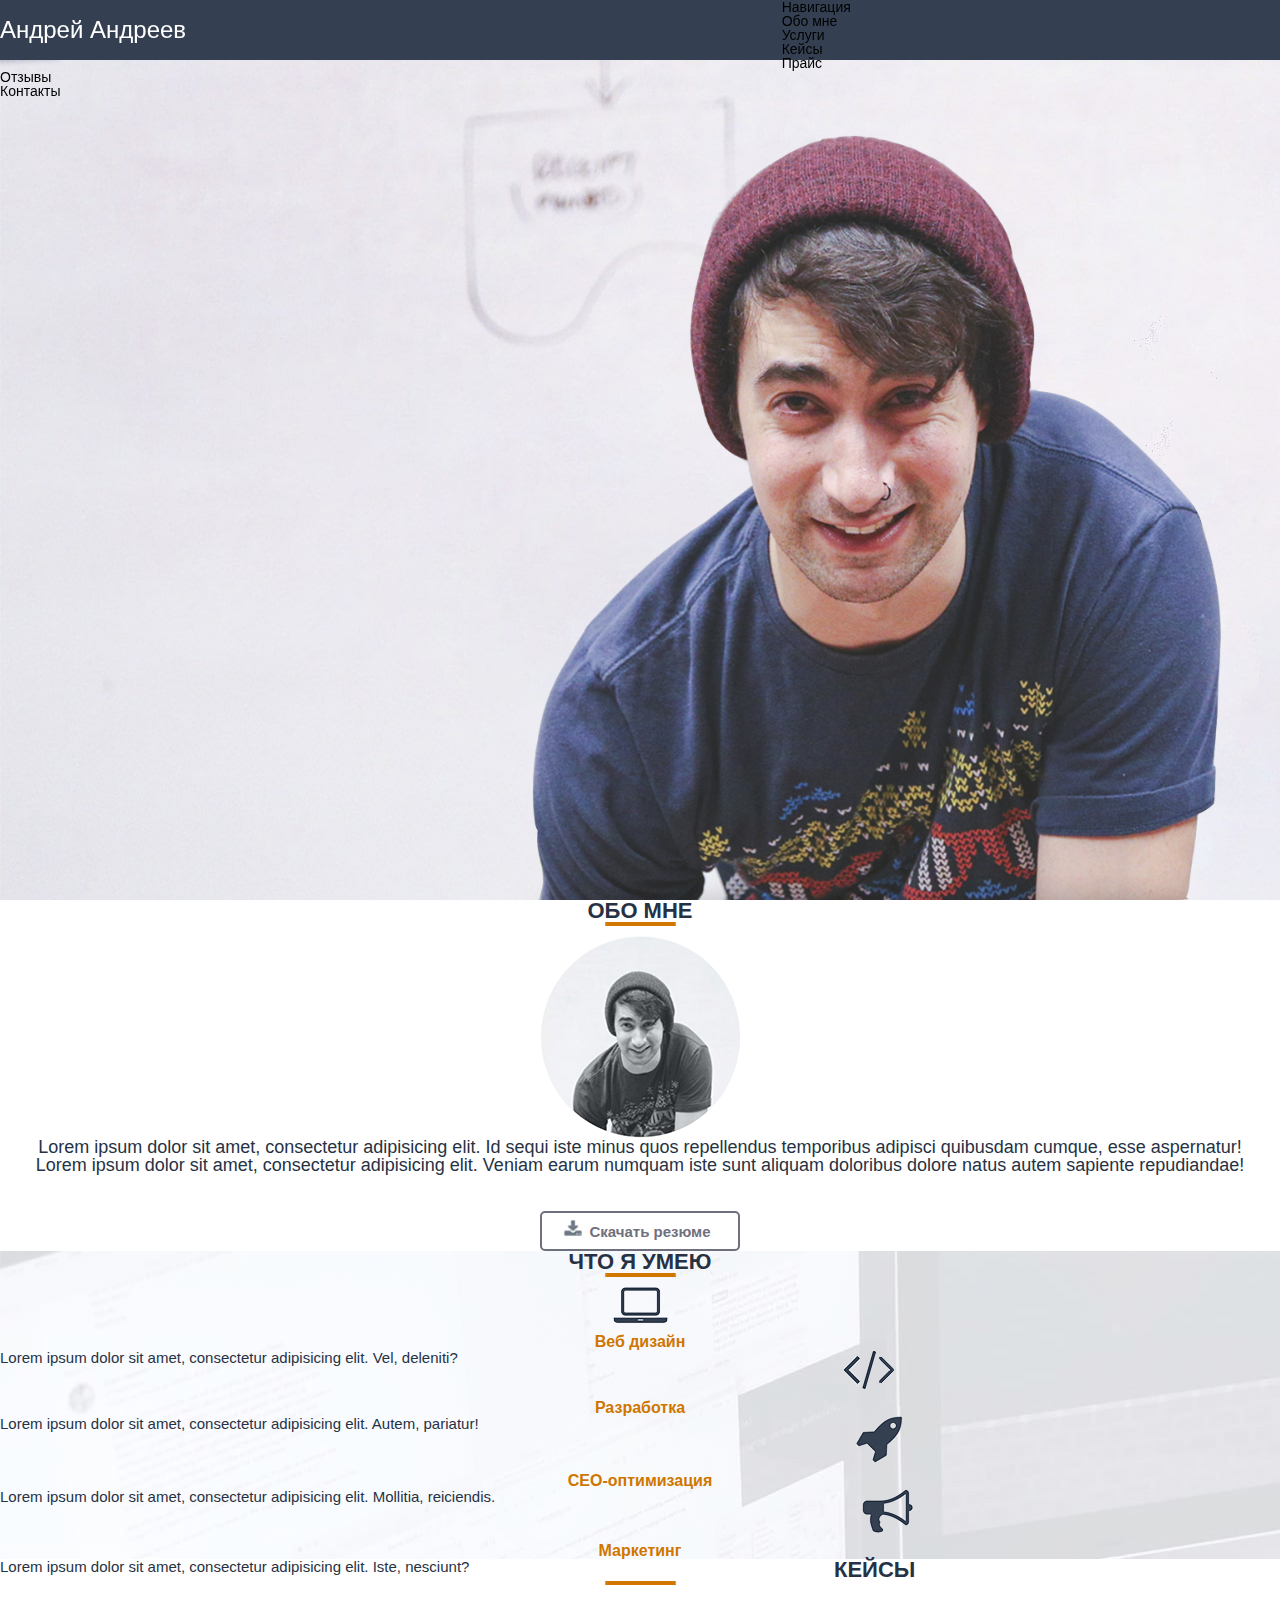
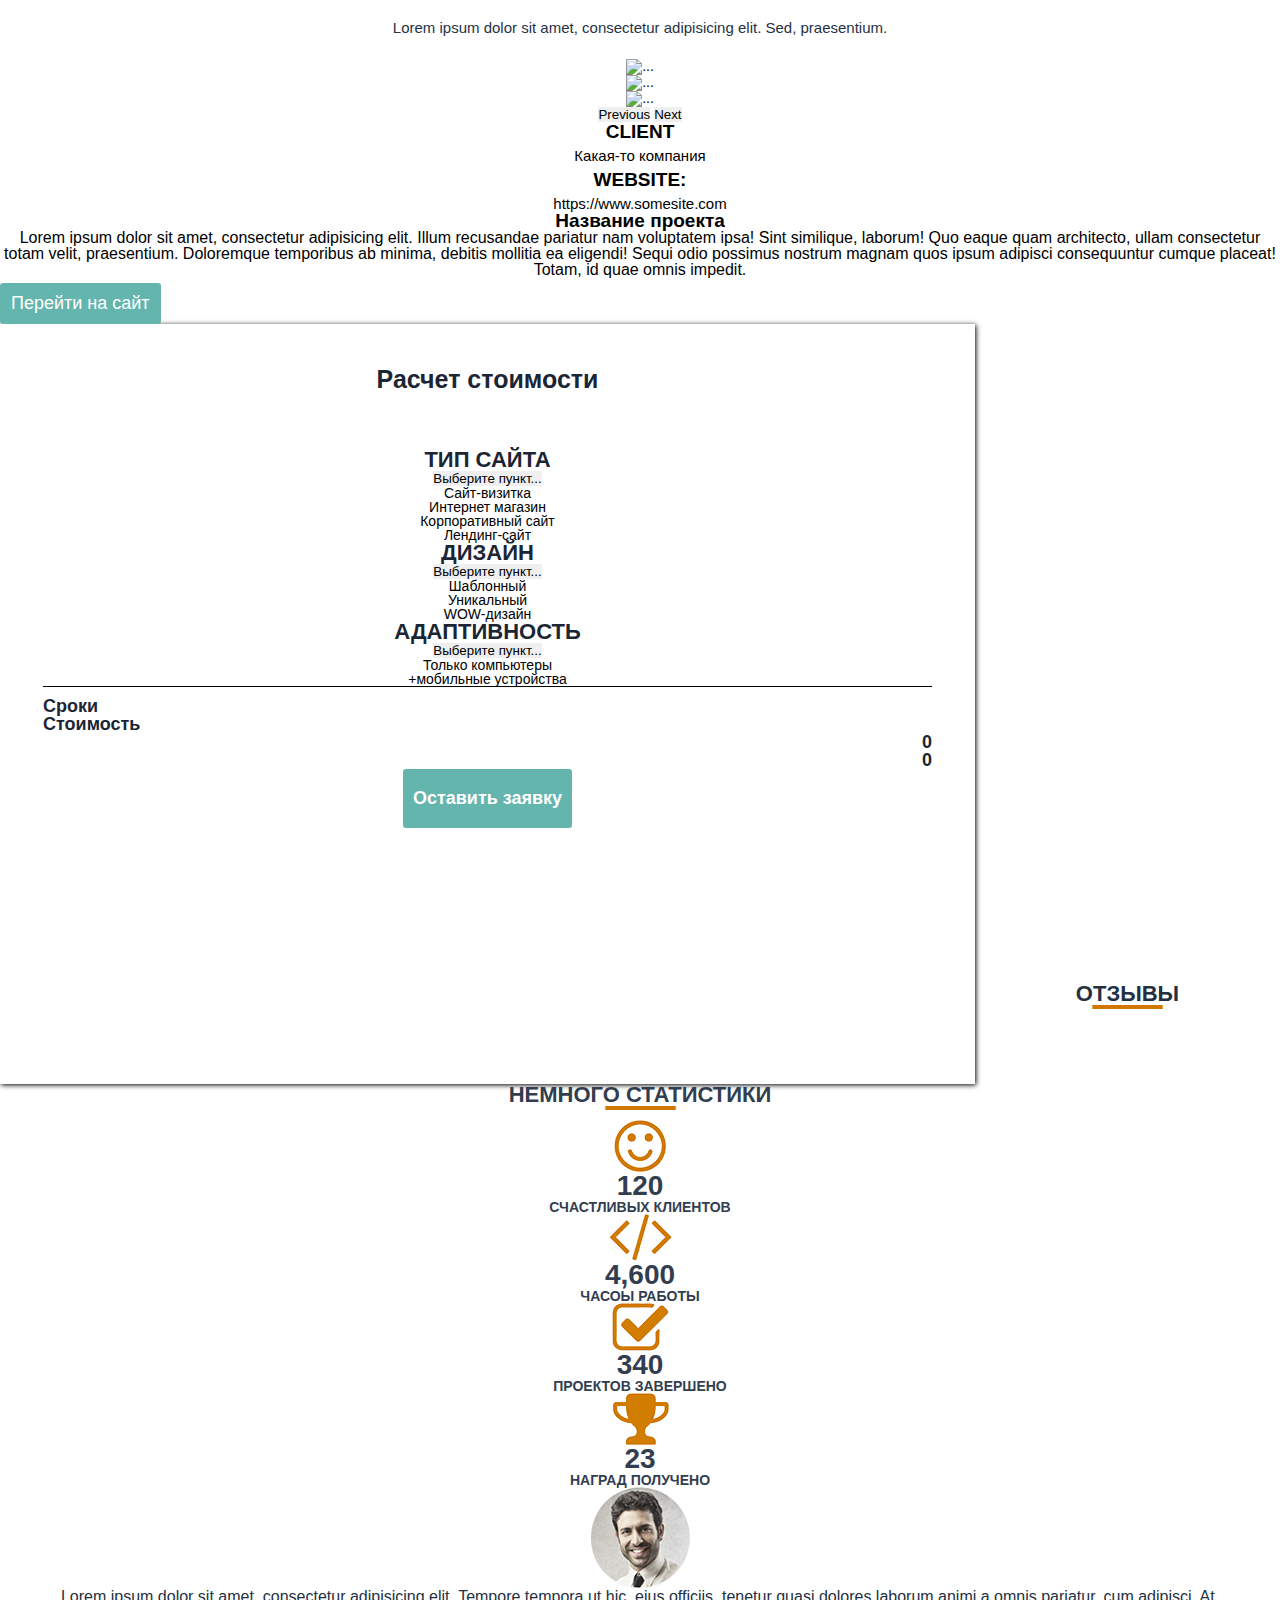
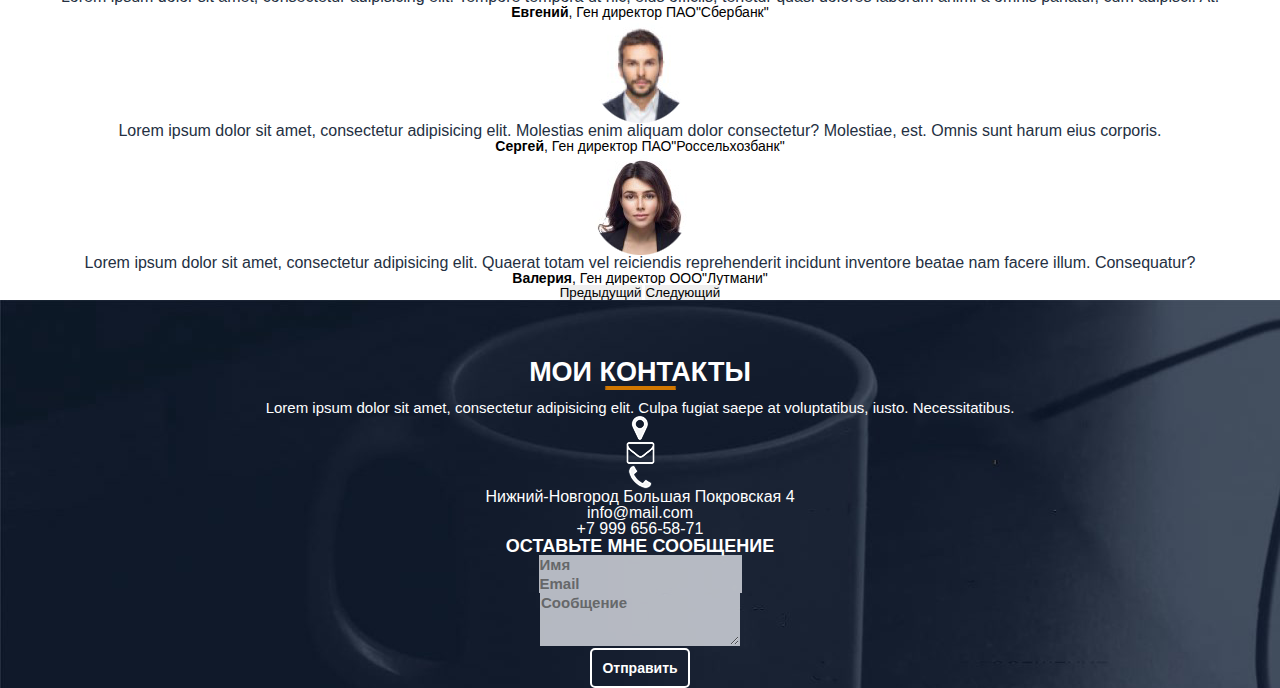
==== commit 2df6da03: "изменения в дз 11-12" ====
--- a/source/index.html
+++ b/source/index.html
@@ -12,6 +12,7 @@
     <title>Андреев - веб разработка</title>
     <link rel="stylesheet" href="css/reset.css">
     <link rel="stylesheet" href="css/bootstrap.min.css">
+    <link rel="stylesheet" href="css/magnific-popup.css">
     <link rel="stylesheet" href="css/font-awesome.css">
     <link rel="stylesheet" href="css/style.css">
 </head>
@@ -28,12 +29,12 @@
           <div class="row">
               <div class="col-xxl-2 col-lg-3 col-7"><div class="logo">Андрей Андреев</div></div>
               <div class="px-0 col-xxl-6 col-xl-7 col-lg-8  offset-xxl-2 offset-xl-2 offset-lg-1 d-none d-lg-block"><div class="menu"><ul>
-           <li><a href="#">Обо мне</a></li>
-           <li><a  href="#">Услуги</a></li>
-           <li><a  href="#">Кейсы</a></li>
-           <li><a  href="#">Прайс</a></li>
-           <li><a  href="#">Отзывы</a></li>
-           <li><a href="#">Контакты</a></li>
+           <li><a href="#aboutMe">Обо мне</a></li>
+           <li><a  href="#usligi">Услуги</a></li>
+           <li><a  href="#keyses">Кейсы</a></li>
+           <li><a  href="#pricee">Прайс</a></li>
+           <li><a  href="#rewiwews">Отзывы</a></li>
+           <li><a href="#contactss">Контакты</a></li>
        </ul></div></div>
          <div class="col-5 d-flex d-lg-none flex-column justify-content-center align-items-end">
              <div class="dropdown">
@@ -41,12 +42,12 @@
     Навигация
   </a>
   <ul class="dropdown-menu" aria-labelledby="dropdownMenuLink">
- <li><a class="dropdown-item" href="#">Обо мне</a></li>
-           <li><a class="dropdown-item" href="#">Услуги</a></li>
-           <li><a class="dropdown-item" href="#">Кейсы</a></li>
-           <li><a class="dropdown-item" href="#">Прайс</a></li>
-           <li><a class="dropdown-item" href="#">Отзывы</a></li>
-           <li><a class="dropdown-item" href="#">Контакты</a></li>
+           <li><a class="dropdown-item" href="#aboutMe">Обо мне</a></li>
+           <li><a class="dropdown-item" href="#usligi">Услуги</a></li>
+           <li><a class="dropdown-item" href="#keyses">Кейсы</a></li>
+           <li><a class="dropdown-item" href="#pricee">Прайс</a></li>
+           <li><a class="dropdown-item" href="#rewiwews">Отзывы</a></li>
+           <li><a class="dropdown-item" href="#contactss">Контакты</a></li>
   </ul>
 </div>
          </div>
@@ -55,7 +56,7 @@
     </nav>
   </header>
   <main>
- <section class="main"> 
+<section class="main"> 
     <div class="container h-100"><div class="row align-items-center h-100"><div class="col-lg-6 mt-5 pt-5"><div class="titl_container mt-5">
       <h1>Привет <br> Я Андрей Андреев</h1>
       <h4> Фулл стек веб-разработчик</h4>
@@ -63,7 +64,7 @@
       <input type="button" value="Мои работы">
      </div></div></div></div>
   </section>
-  <section class="second_page"> <div class="container second_page_container p-5"> 
+<section class="second_page" id="aboutMe"> <div class="container second_page_container p-5"> 
         <div class="row">
        <div class="col"><h2>ОБО МНЕ</h2></div></div>
        <div class="row">
@@ -80,7 +81,7 @@
        <div class="row">
         <div class="col-1 align-self-center w-100"><input type="submit" value="Скачать резюме"></div></div></div>
   </section> 
-<section class="third_page"><div class="container third_page_container p-5">
+<section class="third_page" id="usligi"><div class="container third_page_container p-5">
     <div class="row ">
     <div class="col"><h2>ЧТО Я УМЕЮ</h2></div></div>
     <div class="row pb-5 mb-5">
@@ -109,7 +110,7 @@
         </div></div>
  </div>
  </section>
- <section class="fourth_page"><div class="container p-5">
+<section class="fourth_page" id="keyses"><div class="container p-5">
    <div class="row">
      <div class="fourth_page_container">
       <div class="col"><h1>КЕЙСЫ</h1></div>
@@ -120,7 +121,38 @@
      </div>  
    </div>
     <div class="row">
-        <div class="col key"><img src="../source/img/key.png " class="img-fluid"></div>
+        <div id="carouselExampleCaptions" class="carousel carousel-dark slide" data-bs-ride="carousel">
+  <div class="carousel-indicators">
+    <button type="button" data-bs-target="#carouselExampleCaptions" data-bs-slide-to="0" class="active" aria-current="true" aria-label="Slide 1"></button>
+    <button type="button" data-bs-target="#carouselExampleCaptions" data-bs-slide-to="1" aria-label="Slide 2"></button>
+    <button type="button" data-bs-target="#carouselExampleCaptions" data-bs-slide-to="2" aria-label="Slide 3"></button>
+  </div>
+  <div class="carousel-inner">
+    <div class="carousel-item active">
+      <img src="../source/img/key_bad.png" href="img/key.png" class="d-block w-100 image-link" alt="...">
+      <div class="carousel-caption d-none d-md-block">
+      </div>
+    </div>
+    <div class="carousel-item">
+      <img src="../source/img/key1_bad.jpg" href="img/key1.jpg" class="d-block w-100 image-link" alt="...">
+      <div class="carousel-caption d-none d-md-block">
+      </div>
+    </div>
+    <div class="carousel-item">
+      <img src="../source/img/key2_bad.jpg" href="img/key2.jpg" class="d-block w-100 image-link" alt="...">
+      <div class="carousel-caption d-none d-md-block">
+      </div>
+    </div>
+  </div>
+  <button class="carousel-control-prev" type="button" data-bs-target="#carouselExampleCaptions" data-bs-slide="prev">
+    <span class="carousel-control-prev-icon" aria-hidden="true"></span>
+    <span class="visually-hidden">Previous</span>
+  </button>
+  <button class="carousel-control-next" type="button" data-bs-target="#carouselExampleCaptions" data-bs-slide="next">
+    <span class="carousel-control-next-icon" aria-hidden="true"></span>
+    <span class="visually-hidden">Next</span>
+  </button>
+</div>
     </div>
    <div class="row p-5">
      <div class="col-xxl-2 col-xl-2 col-lg-3 col-md-4">
@@ -135,7 +167,7 @@
    </div>
  </div>
 </section>
-    <section class="fifth_page"><div class="container p-5"><div class="row  justify-content-center "><div class="fifth_page_container">
+<section class="fifth_page" id="pricee"><div class="container p-5"><div class="row  justify-content-center "><div class="fifth_page_container">
       <div class="col"><h2>Расчет стоимости</h2></div>
       <div class="col-3 pb-5 w-100"><h3 class="tip">ТИП САЙТА</h3>      
           <div class="dropdown ">
@@ -182,7 +214,7 @@
       <input class="visit1" type="submit" value="Оставить заявку"></div></div>
       </div></div></div>
    </section>
-    <section class="stat_page">
+<section class="stat_page">
     <div class="container p-5">
      <div class="stat">
      <div class="row">
@@ -215,23 +247,58 @@
         </div></div>
       </div></div>
    </section>
-   <section class="rewiews_page ">
+<section class="rewiews_page" id="rewiwews">
    <div class="container p-5">
    <div class="row rewiews">
     <div class="col"><h2>ОТЗЫВЫ</h2></div></div>
     <div class="row pb-5 mb-5">
            <div class="col"><img src="../source/img/cherta.png" class="img-fluid"></div>
        </div>
-    <div class="row men ">
+       <div id="carouselExampleIndicators" class="carousel carousel-dark slide" data-bs-ride="carousel">
+  <div class="carousel-indicators">
+    <button type="button" data-bs-target="#carouselExampleIndicators" data-bs-slide-to="0" class="active" aria-current="true" aria-label="Slide 1"></button>
+    <button type="button" data-bs-target="#carouselExampleIndicators" data-bs-slide-to="1" aria-label="Slide 2"></button>
+    <button type="button" data-bs-target="#carouselExampleIndicators" data-bs-slide-to="2" aria-label="Slide 3"></button>
+  </div>
+  <div class="carousel-inner">
+    <div class="carousel-item active">
+      <div class="row men ">
         <div class="col"><img src="../source/img/men.png"></div></div>
-     <div class="row rewiews">
+      <div class="row rewiews">
      <div class="col p-5"><p>Lorem ipsum dolor sit amet, consectetur adipisicing elit. Tempore tempora ut hic, eius officiis, tenetur quasi dolores laborum animi a omnis pariatur, cum adipisci. At.</p></div></div>
      <div class="row">
-     <div class="col"><p class="evg"><b>Евгений</b>, Ген директор ПАО"Сбербанк"</p></div></div>
+     <div class="col p-5"><p class="evg"><b>Евгений</b>, Ген директор ПАО"Сбербанк"</p></div></div>
+    </div>
+    <div class="carousel-item">
+      <div class="row men ">
+        <div class="col"><img src="../source/img/men-2.png"></div></div>
+      <div class="row rewiews">
+     <div class="col p-5"><p>Lorem ipsum dolor sit amet, consectetur adipisicing elit. Molestias enim aliquam dolor consectetur? Molestiae, est. Omnis sunt harum eius corporis.</p></div></div>
+     <div class="row">
+     <div class="col p-5"><p class="evg"><b>Сергей</b>, Ген директор ПАО"Россельхозбанк"</p></div></div>
+    </div>
+    <div class="carousel-item">
+      <div class="row men ">
+        <div class="col"><img src="../source/img/lera.png"></div></div>
+      <div class="row rewiews">
+     <div class="col p-5"><p>Lorem ipsum dolor sit amet, consectetur adipisicing elit. Quaerat totam vel reiciendis reprehenderit incidunt inventore beatae nam facere illum. Consequatur?</p></div></div>
+     <div class="row">
+     <div class="col p-5"><p class="evg"><b>Валерия</b>, Ген директор ООО"Лутмани"</p></div></div>
+    </div>
+  </div>
+  <button class="carousel-control-prev" type="button" data-bs-target="#carouselExampleIndicators"  data-bs-slide="prev">
+    <span class="carousel-control-prev-icon" aria-hidden="true"></span>
+    <span class="visually-hidden">Предыдущий</span>
+  </button>
+  <button class="carousel-control-next" type="button" data-bs-target="#carouselExampleIndicators"  data-bs-slide="next">
+    <span class="carousel-control-next-icon" aria-hidden="true"></span>
+    <span class="visually-hidden">Следующий</span>
+  </button>
+</div>
   </div>
    </section>
-   <footer>
-     <div class="contacts ">
+   <footer id="contactss">
+     <div class="contacts">
      <div class="container p-5">
      <div class="row">
      <div class="col"><h2>МОИ КОНТАКТЫ</h2></div></div>
@@ -269,8 +336,8 @@
          <div class="col">
           <input class="otpr" type="button" value="Отправить"></div></div>
       </form>
-      </div></div>
-  </footer>
+        </div></div>
+    </footer>
     </main>
 <script>
   window.onload = function () {
@@ -282,6 +349,8 @@
   }
 </script>
 <script src="js/bootstrap.bundle.min.js"></script>
+<script src="js/jquery-3.6.0.min.js"></script>
+<script src="js/jquery.magnific-popup.min.js"></script>
 <script src="js/myScript.js"></script>
 </body>
 </html>